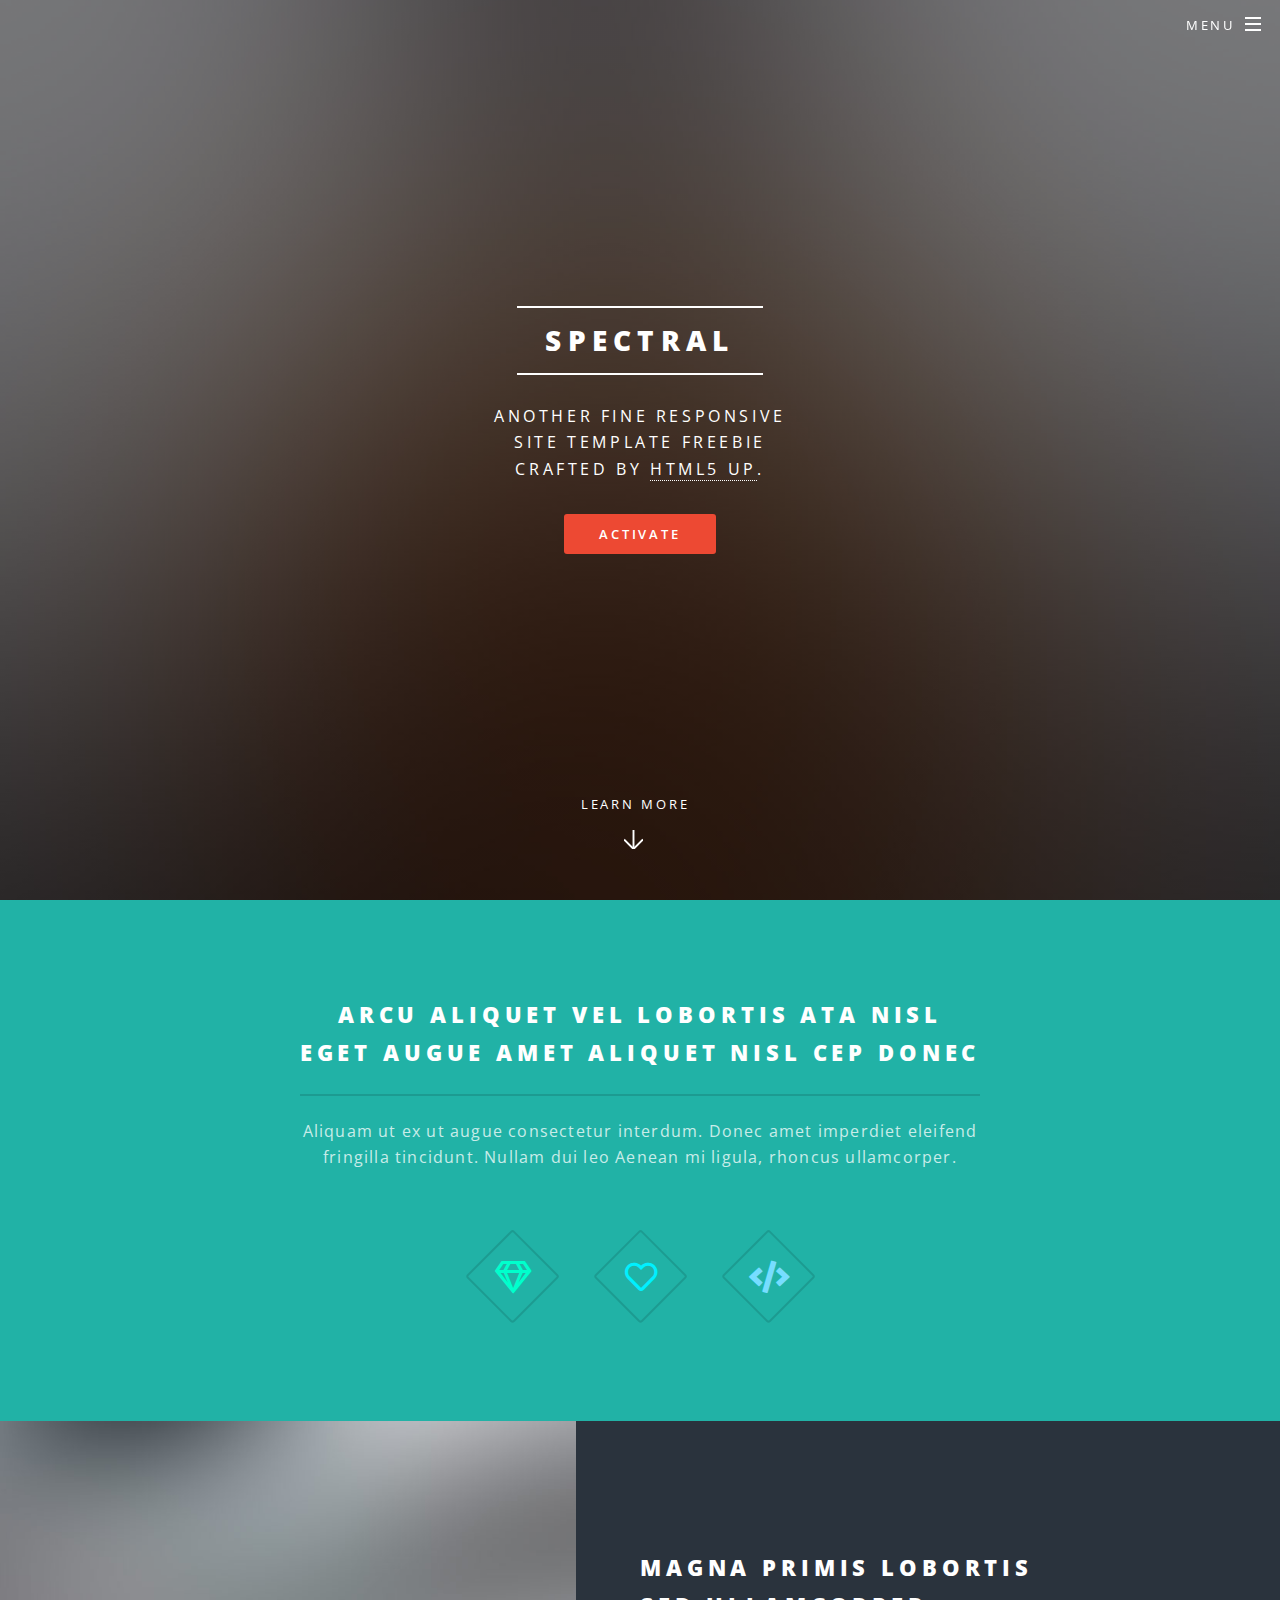
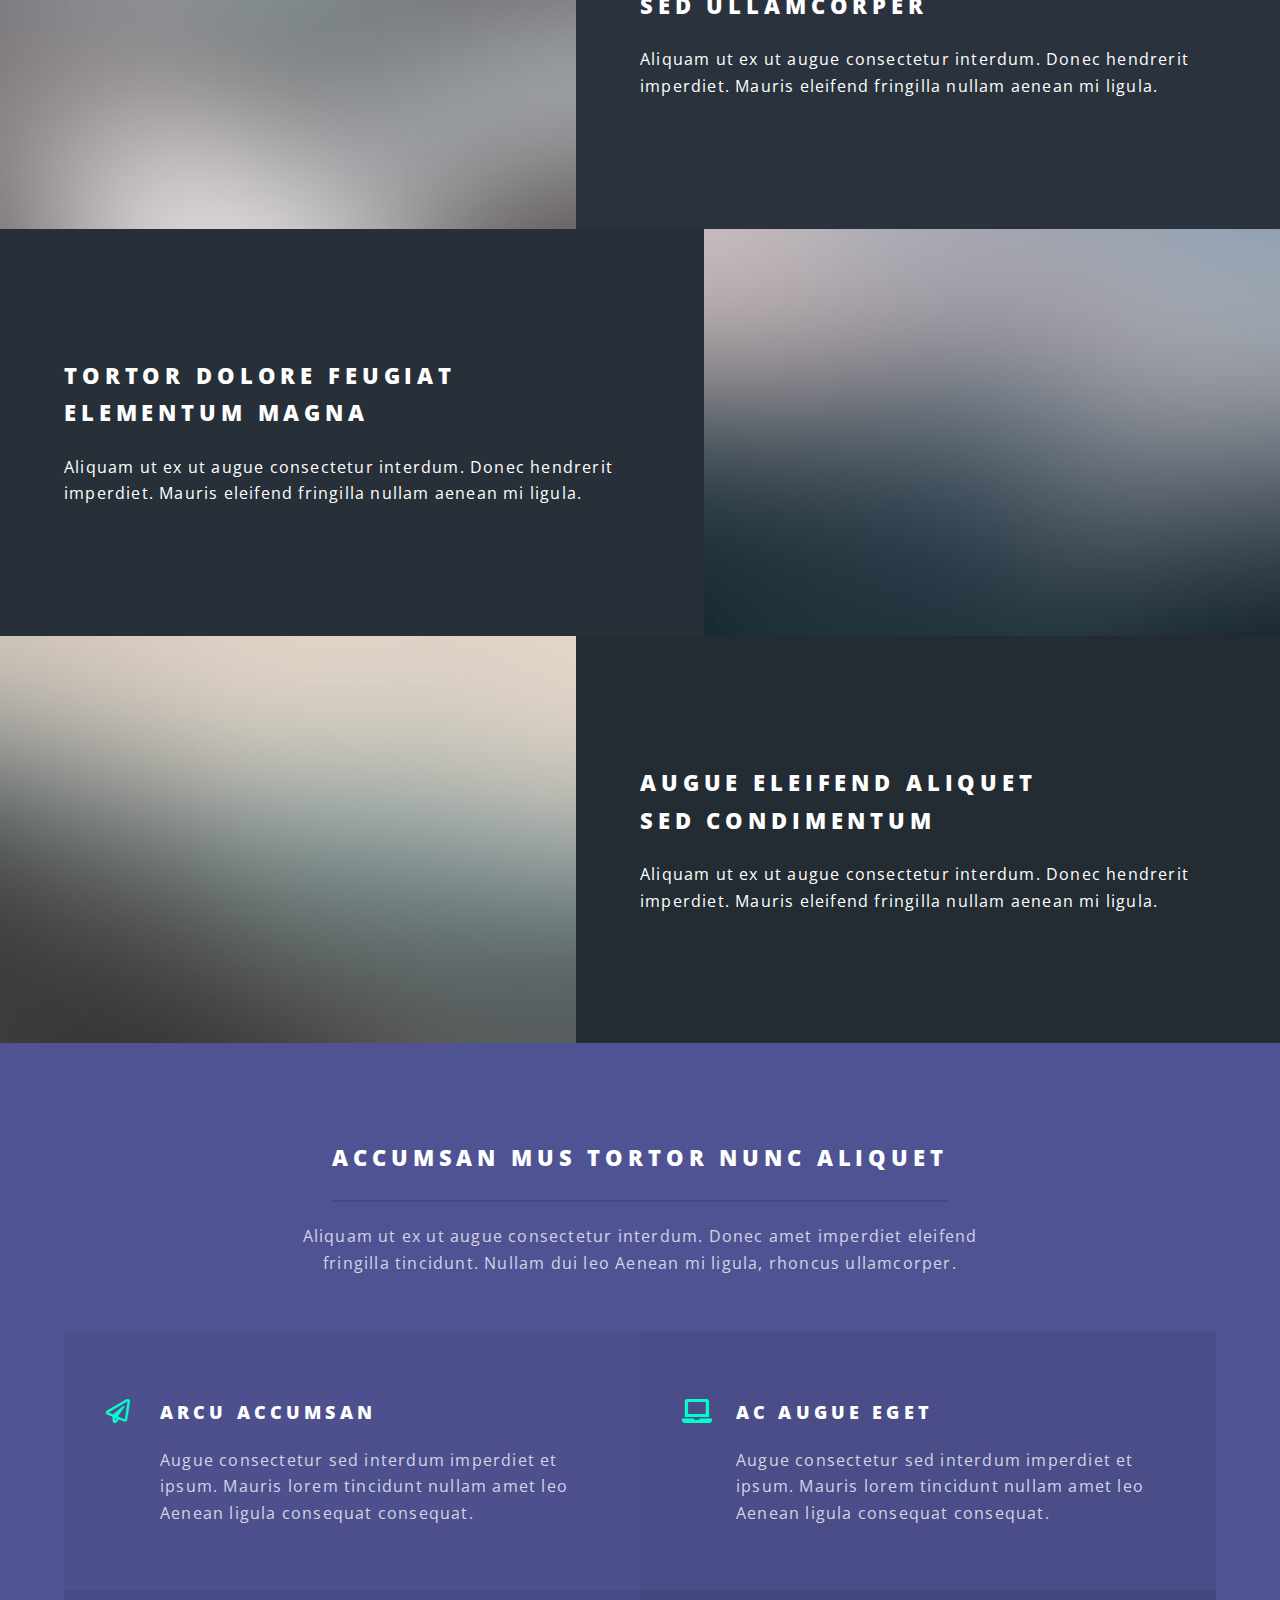
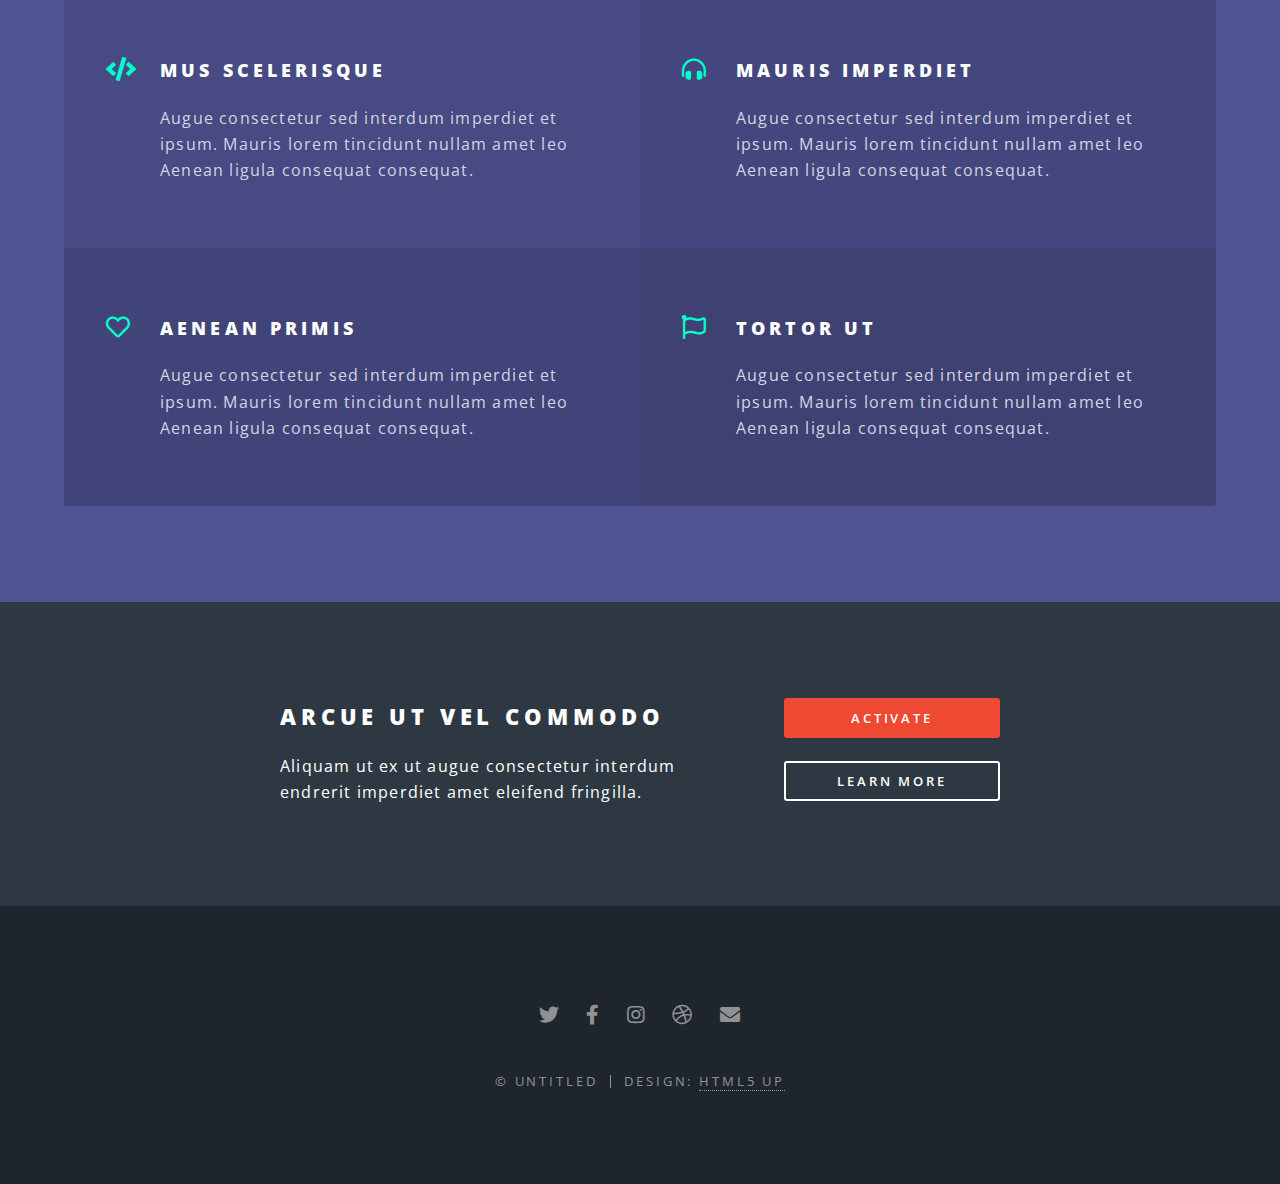
==== index.html @ 49513391 "Add files via upload" ====
<!DOCTYPE HTML>
<!--
	Spectral by HTML5 UP
	html5up.net | @ajlkn
	Free for personal and commercial use under the CCA 3.0 license (html5up.net/license)
-->
<html>
	<head>
		<title>Spectral by HTML5 UP</title>
		<meta charset="utf-8" />
		<meta name="viewport" content="width=device-width, initial-scale=1, user-scalable=no" />
		<link rel="stylesheet" href="assets/css/main.css" />
		<noscript><link rel="stylesheet" href="assets/css/noscript.css" /></noscript>
	</head>
	<body class="landing is-preload">

		<!-- Page Wrapper -->
			<div id="page-wrapper">

				<!-- Header -->
					<header id="header" class="alt">
						<h1><a href="index.html">Spectral</a></h1>
						<nav id="nav">
							<ul>
								<li class="special">
									<a href="#menu" class="menuToggle"><span>Menu</span></a>
									<div id="menu">
										<ul>
											<li><a href="index.html">Home</a></li>
											<li><a href="generic.html">Generic</a></li>
											<li><a href="elements.html">Elements</a></li>
											<li><a href="#">Sign Up</a></li>
											<li><a href="#">Log In</a></li>
										</ul>
									</div>
								</li>
							</ul>
						</nav>
					</header>

				<!-- Banner -->
					<section id="banner">
						<div class="inner">
							<h2>Spectral</h2>
							<p>Another fine responsive<br />
							site template freebie<br />
							crafted by <a href="http://html5up.net">HTML5 UP</a>.</p>
							<ul class="actions special">
								<li><a href="#" class="button primary">Activate</a></li>
							</ul>
						</div>
						<a href="#one" class="more scrolly">Learn More</a>
					</section>

				<!-- One -->
					<section id="one" class="wrapper style1 special">
						<div class="inner">
							<header class="major">
								<h2>Arcu aliquet vel lobortis ata nisl<br />
								eget augue amet aliquet nisl cep donec</h2>
								<p>Aliquam ut ex ut augue consectetur interdum. Donec amet imperdiet eleifend<br />
								fringilla tincidunt. Nullam dui leo Aenean mi ligula, rhoncus ullamcorper.</p>
							</header>
							<ul class="icons major">
								<li><span class="icon fa-gem major style1"><span class="label">Lorem</span></span></li>
								<li><span class="icon fa-heart major style2"><span class="label">Ipsum</span></span></li>
								<li><span class="icon solid fa-code major style3"><span class="label">Dolor</span></span></li>
							</ul>
						</div>
					</section>

				<!-- Two -->
					<section id="two" class="wrapper alt style2">
						<section class="spotlight">
							<div class="image"><img src="images/pic01.jpg" alt="" /></div><div class="content">
								<h2>Magna primis lobortis<br />
								sed ullamcorper</h2>
								<p>Aliquam ut ex ut augue consectetur interdum. Donec hendrerit imperdiet. Mauris eleifend fringilla nullam aenean mi ligula.</p>
							</div>
						</section>
						<section class="spotlight">
							<div class="image"><img src="images/pic02.jpg" alt="" /></div><div class="content">
								<h2>Tortor dolore feugiat<br />
								elementum magna</h2>
								<p>Aliquam ut ex ut augue consectetur interdum. Donec hendrerit imperdiet. Mauris eleifend fringilla nullam aenean mi ligula.</p>
							</div>
						</section>
						<section class="spotlight">
							<div class="image"><img src="images/pic03.jpg" alt="" /></div><div class="content">
								<h2>Augue eleifend aliquet<br />
								sed condimentum</h2>
								<p>Aliquam ut ex ut augue consectetur interdum. Donec hendrerit imperdiet. Mauris eleifend fringilla nullam aenean mi ligula.</p>
							</div>
						</section>
					</section>

				<!-- Three -->
					<section id="three" class="wrapper style3 special">
						<div class="inner">
							<header class="major">
								<h2>Accumsan mus tortor nunc aliquet</h2>
								<p>Aliquam ut ex ut augue consectetur interdum. Donec amet imperdiet eleifend<br />
								fringilla tincidunt. Nullam dui leo Aenean mi ligula, rhoncus ullamcorper.</p>
							</header>
							<ul class="features">
								<li class="icon fa-paper-plane">
									<h3>Arcu accumsan</h3>
									<p>Augue consectetur sed interdum imperdiet et ipsum. Mauris lorem tincidunt nullam amet leo Aenean ligula consequat consequat.</p>
								</li>
								<li class="icon solid fa-laptop">
									<h3>Ac Augue Eget</h3>
									<p>Augue consectetur sed interdum imperdiet et ipsum. Mauris lorem tincidunt nullam amet leo Aenean ligula consequat consequat.</p>
								</li>
								<li class="icon solid fa-code">
									<h3>Mus Scelerisque</h3>
									<p>Augue consectetur sed interdum imperdiet et ipsum. Mauris lorem tincidunt nullam amet leo Aenean ligula consequat consequat.</p>
								</li>
								<li class="icon solid fa-headphones-alt">
									<h3>Mauris Imperdiet</h3>
									<p>Augue consectetur sed interdum imperdiet et ipsum. Mauris lorem tincidunt nullam amet leo Aenean ligula consequat consequat.</p>
								</li>
								<li class="icon fa-heart">
									<h3>Aenean Primis</h3>
									<p>Augue consectetur sed interdum imperdiet et ipsum. Mauris lorem tincidunt nullam amet leo Aenean ligula consequat consequat.</p>
								</li>
								<li class="icon fa-flag">
									<h3>Tortor Ut</h3>
									<p>Augue consectetur sed interdum imperdiet et ipsum. Mauris lorem tincidunt nullam amet leo Aenean ligula consequat consequat.</p>
								</li>
							</ul>
						</div>
					</section>

				<!-- CTA -->
					<section id="cta" class="wrapper style4">
						<div class="inner">
							<header>
								<h2>Arcue ut vel commodo</h2>
								<p>Aliquam ut ex ut augue consectetur interdum endrerit imperdiet amet eleifend fringilla.</p>
							</header>
							<ul class="actions stacked">
								<li><a href="#" class="button fit primary">Activate</a></li>
								<li><a href="#" class="button fit">Learn More</a></li>
							</ul>
						</div>
					</section>

				<!-- Footer -->
					<footer id="footer">
						<ul class="icons">
							<li><a href="#" class="icon brands fa-twitter"><span class="label">Twitter</span></a></li>
							<li><a href="#" class="icon brands fa-facebook-f"><span class="label">Facebook</span></a></li>
							<li><a href="#" class="icon brands fa-instagram"><span class="label">Instagram</span></a></li>
							<li><a href="#" class="icon brands fa-dribbble"><span class="label">Dribbble</span></a></li>
							<li><a href="#" class="icon solid fa-envelope"><span class="label">Email</span></a></li>
						</ul>
						<ul class="copyright">
							<li>&copy; Untitled</li><li>Design: <a href="http://html5up.net">HTML5 UP</a></li>
						</ul>
					</footer>

			</div>

		<!-- Scripts -->
			<script src="assets/js/jquery.min.js"></script>
			<script src="assets/js/jquery.scrollex.min.js"></script>
			<script src="assets/js/jquery.scrolly.min.js"></script>
			<script src="assets/js/browser.min.js"></script>
			<script src="assets/js/breakpoints.min.js"></script>
			<script src="assets/js/util.js"></script>
			<script src="assets/js/main.js"></script>

	</body>
</html>
---- assets/css/main.css ----
@import url(fontawesome-all.min.css);
@import url("https://fonts.googleapis.com/css?family=Open+Sans:400,400italic,600,600italic,800,800italic");

/*
	Spectral by HTML5 UP
	html5up.net | @ajlkn
	Free for personal and commercial use under the CCA 3.0 license (html5up.net/license)
*/

html, body, div, span, applet, object,
iframe, h1, h2, h3, h4, h5, h6, p, blockquote,
pre, a, abbr, acronym, address, big, cite,
code, del, dfn, em, img, ins, kbd, q, s, samp,
small, strike, strong, sub, sup, tt, var, b,
u, i, center, dl, dt, dd, ol, ul, li, fieldset,
form, label, legend, table, caption, tbody,
tfoot, thead, tr, th, td, article, aside,
canvas, details, embed, figure, figcaption,
footer, header, hgroup, menu, nav, output, ruby,
section, summary, time, mark, audio, video {
	margin: 0;
	padding: 0;
	border: 0;
	font-size: 100%;
	font: inherit;
	vertical-align: baseline;}

article, aside, details, figcaption, figure,
footer, header, hgroup, menu, nav, section {
	display: block;}

body {
	line-height: 1;
}

ol, ul {
	list-style: none;
}

blockquote, q {
	quotes: none;
}

	blockquote:before, blockquote:after, q:before, q:after {
		content: '';
		content: none;
	}

table {
	border-collapse: collapse;
	border-spacing: 0;
}

body {
	-webkit-text-size-adjust: none;
}

mark {
	background-color: transparent;
	color: inherit;
}

input::-moz-focus-inner {
	border: 0;
	padding: 0;
}

input, select, textarea {
	-moz-appearance: none;
	-webkit-appearance: none;
	-ms-appearance: none;
	appearance: none;
}

/* Basic */

	@-ms-viewport {
		width: device-width;
	}

	html {
		box-sizing: border-box;
	}

	*, *:before, *:after {
		box-sizing: inherit;
	}

	body {
		background: #2e3842;
	}

		body.is-preload *, body.is-preload *:before, body.is-preload *:after {
			-moz-animation: none !important;
			-webkit-animation: none !important;
			-ms-animation: none !important;
			animation: none !important;
			-moz-transition: none !important;
			-webkit-transition: none !important;
			-ms-transition: none !important;
			transition: none !important;
		}

	body, input, select, textarea {
		color: #fff;
		font-family: "Open Sans", Helvetica, sans-serif;
		font-size: 15pt;
		font-weight: 400;
		letter-spacing: 0.075em;
		line-height: 1.65em;
	}

		@media screen and (max-width: 1680px) {

			body, input, select, textarea {
				font-size: 13pt;
			}

		}

		@media screen and (max-width: 1280px) {

			body, input, select, textarea {
				font-size: 12pt;
			}

		}

		@media screen and (max-width: 736px) {

			body, input, select, textarea {
				font-size: 11pt;
				letter-spacing: 0.0375em;
			}

		}

	a {
		-moz-transition: color 0.2s ease, border-bottom-color 0.2s ease;
		-webkit-transition: color 0.2s ease, border-bottom-color 0.2s ease;
		-ms-transition: color 0.2s ease, border-bottom-color 0.2s ease;
		transition: color 0.2s ease, border-bottom-color 0.2s ease;
		border-bottom: dotted 1px;
		color: inherit;
		text-decoration: none;
	}

		a:hover {
			border-bottom-color: transparent;
		}

	strong, b {
		color: #fff;
		font-weight: 600;
	}

	em, i {
		font-style: italic;
	}

	p {
		margin: 0 0 2em 0;
	}

	h1, h2, h3, h4, h5, h6 {
		color: #fff;
		font-weight: 800;
		letter-spacing: 0.225em;
		line-height: 1em;
		margin: 0 0 1em 0;
		text-transform: uppercase;
	}

		h1 a, h2 a, h3 a, h4 a, h5 a, h6 a {
			color: inherit;
			text-decoration: none;
		}

	h2 {
		font-size: 1.35em;
		line-height: 1.75em;
	}

		@media screen and (max-width: 736px) {

			h2 {
				font-size: 1.1em;
				line-height: 1.65em;
			}

		}

	h3 {
		font-size: 1.15em;
		line-height: 1.75em;
	}

		@media screen and (max-width: 736px) {

			h3 {
				font-size: 1em;
				line-height: 1.65em;
			}

		}

	h4 {
		font-size: 1em;
		line-height: 1.5em;
	}

	h5 {
		font-size: 0.8em;
		line-height: 1.5em;
	}

	h6 {
		font-size: 0.7em;
		line-height: 1.5em;
	}

	sub {
		font-size: 0.8em;
		position: relative;
		top: 0.5em;
	}

	sup {
		font-size: 0.8em;
		position: relative;
		top: -0.5em;
	}

	hr {
		border: 0;
		border-bottom: solid 2px #fff;
		margin: 3em 0;
	}

		hr.major {
			margin: 4.5em 0;
		}

	blockquote {
		border-left: solid 4px #fff;
		font-style: italic;
		margin: 0 0 2em 0;
		padding: 0.5em 0 0.5em 2em;
	}

	code {
		background: rgba(144, 144, 144, 0.25);
		border-radius: 3px;
		font-family: "Courier New", monospace;
		font-size: 0.9em;
		letter-spacing: 0;
		margin: 0 0.25em;
		padding: 0.25em 0.65em;
	}

	pre {
		-webkit-overflow-scrolling: touch;
		font-family: "Courier New", monospace;
		font-size: 0.9em;
		margin: 0 0 2em 0;
	}

		pre code {
			display: block;
			line-height: 1.75em;
			padding: 1em 1.5em;
			overflow-x: auto;
		}

	.align-left {
		text-align: left;
	}

	.align-center {
		text-align: center;
	}

	.align-right {
		text-align: right;
	}

/* Row */

	.row {
		display: flex;
		flex-wrap: wrap;
		box-sizing: border-box;
		align-items: stretch;
	}

		.row > * {
			box-sizing: border-box;
		}

		.row.gtr-uniform > * > :last-child {
			margin-bottom: 0;
		}

		.row.aln-left {
			justify-content: flex-start;
		}

		.row.aln-center {
			justify-content: center;
		}

		.row.aln-right {
			justify-content: flex-end;
		}

		.row.aln-top {
			align-items: flex-start;
		}

		.row.aln-middle {
			align-items: center;
		}

		.row.aln-bottom {
			align-items: flex-end;
		}

		.row > .imp {
			order: -1;
		}

		.row > .col-1 {
			width: 8.33333%;
		}

		.row > .off-1 {
			margin-left: 8.33333%;
		}

		.row > .col-2 {
			width: 16.66667%;
		}

		.row > .off-2 {
			margin-left: 16.66667%;
		}

		.row > .col-3 {
			width: 25%;
		}

		.row > .off-3 {
			margin-left: 25%;
		}

		.row > .col-4 {
			width: 33.33333%;
		}

		.row > .off-4 {
			margin-left: 33.33333%;
		}

		.row > .col-5 {
			width: 41.66667%;
		}

		.row > .off-5 {
			margin-left: 41.66667%;
		}

		.row > .col-6 {
			width: 50%;
		}

		.row > .off-6 {
			margin-left: 50%;
		}

		.row > .col-7 {
			width: 58.33333%;
		}

		.row > .off-7 {
			margin-left: 58.33333%;
		}

		.row > .col-8 {
			width: 66.66667%;
		}

		.row > .off-8 {
			margin-left: 66.66667%;
		}

		.row > .col-9 {
			width: 75%;
		}

		.row > .off-9 {
			margin-left: 75%;
		}

		.row > .col-10 {
			width: 83.33333%;
		}

		.row > .off-10 {
			margin-left: 83.33333%;
		}

		.row > .col-11 {
			width: 91.66667%;
		}

		.row > .off-11 {
			margin-left: 91.66667%;
		}

		.row > .col-12 {
			width: 100%;
		}

		.row > .off-12 {
			margin-left: 100%;
		}

		.row.gtr-0 {
			margin-top: 0;
			margin-left: 0em;
		}

			.row.gtr-0 > * {
				padding: 0 0 0 0em;
			}

			.row.gtr-0.gtr-uniform {
				margin-top: 0em;
			}

				.row.gtr-0.gtr-uniform > * {
					padding-top: 0em;
				}

		.row.gtr-25 {
			margin-top: 0;
			margin-left: -0.375em;
		}

			.row.gtr-25 > * {
				padding: 0 0 0 0.375em;
			}

			.row.gtr-25.gtr-uniform {
				margin-top: -0.375em;
			}

				.row.gtr-25.gtr-uniform > * {
					padding-top: 0.375em;
				}

		.row.gtr-50 {
			margin-top: 0;
			margin-left: -0.75em;
		}

			.row.gtr-50 > * {
				padding: 0 0 0 0.75em;
			}

			.row.gtr-50.gtr-uniform {
				margin-top: -0.75em;
			}

				.row.gtr-50.gtr-uniform > * {
					padding-top: 0.75em;
				}

		.row {
			margin-top: 0;
			margin-left: -1.5em;
		}

			.row > * {
				padding: 0 0 0 1.5em;
			}

			.row.gtr-uniform {
				margin-top: -1.5em;
			}

				.row.gtr-uniform > * {
					padding-top: 1.5em;
				}

		.row.gtr-150 {
			margin-top: 0;
			margin-left: -2.25em;
		}

			.row.gtr-150 > * {
				padding: 0 0 0 2.25em;
			}

			.row.gtr-150.gtr-uniform {
				margin-top: -2.25em;
			}

				.row.gtr-150.gtr-uniform > * {
					padding-top: 2.25em;
				}

		.row.gtr-200 {
			margin-top: 0;
			margin-left: -3em;
		}

			.row.gtr-200 > * {
				padding: 0 0 0 3em;
			}

			.row.gtr-200.gtr-uniform {
				margin-top: -3em;
			}

				.row.gtr-200.gtr-uniform > * {
					padding-top: 3em;
				}

		@media screen and (max-width: 1680px) {

			.row {
				display: flex;
				flex-wrap: wrap;
				box-sizing: border-box;
				align-items: stretch;
			}

				.row > * {
					box-sizing: border-box;
				}

				.row.gtr-uniform > * > :last-child {
					margin-bottom: 0;
				}

				.row.aln-left {
					justify-content: flex-start;
				}

				.row.aln-center {
					justify-content: center;
				}

				.row.aln-right {
					justify-content: flex-end;
				}

				.row.aln-top {
					align-items: flex-start;
				}

				.row.aln-middle {
					align-items: center;
				}

				.row.aln-bottom {
					align-items: flex-end;
				}

				.row > .imp-xlarge {
					order: -1;
				}

				.row > .col-1-xlarge {
					width: 8.33333%;
				}

				.row > .off-1-xlarge {
					margin-left: 8.33333%;
				}

				.row > .col-2-xlarge {
					width: 16.66667%;
				}

				.row > .off-2-xlarge {
					margin-left: 16.66667%;
				}

				.row > .col-3-xlarge {
					width: 25%;
				}

				.row > .off-3-xlarge {
					margin-left: 25%;
				}

				.row > .col-4-xlarge {
					width: 33.33333%;
				}

				.row > .off-4-xlarge {
					margin-left: 33.33333%;
				}

				.row > .col-5-xlarge {
					width: 41.66667%;
				}

				.row > .off-5-xlarge {
					margin-left: 41.66667%;
				}

				.row > .col-6-xlarge {
					width: 50%;
				}

				.row > .off-6-xlarge {
					margin-left: 50%;
				}

				.row > .col-7-xlarge {
					width: 58.33333%;
				}

				.row > .off-7-xlarge {
					margin-left: 58.33333%;
				}

				.row > .col-8-xlarge {
					width: 66.66667%;
				}

				.row > .off-8-xlarge {
					margin-left: 66.66667%;
				}

				.row > .col-9-xlarge {
					width: 75%;
				}

				.row > .off-9-xlarge {
					margin-left: 75%;
				}

				.row > .col-10-xlarge {
					width: 83.33333%;
				}

				.row > .off-10-xlarge {
					margin-left: 83.33333%;
				}

				.row > .col-11-xlarge {
					width: 91.66667%;
				}

				.row > .off-11-xlarge {
					margin-left: 91.66667%;
				}

				.row > .col-12-xlarge {
					width: 100%;
				}

				.row > .off-12-xlarge {
					margin-left: 100%;
				}

				.row.gtr-0 {
					margin-top: 0;
					margin-left: 0em;
				}

					.row.gtr-0 > * {
						padding: 0 0 0 0em;
					}

					.row.gtr-0.gtr-uniform {
						margin-top: 0em;
					}

						.row.gtr-0.gtr-uniform > * {
							padding-top: 0em;
						}

				.row.gtr-25 {
					margin-top: 0;
					margin-left: -0.375em;
				}

					.row.gtr-25 > * {
						padding: 0 0 0 0.375em;
					}

					.row.gtr-25.gtr-uniform {
						margin-top: -0.375em;
					}

						.row.gtr-25.gtr-uniform > * {
							padding-top: 0.375em;
						}

				.row.gtr-50 {
					margin-top: 0;
					margin-left: -0.75em;
				}

					.row.gtr-50 > * {
						padding: 0 0 0 0.75em;
					}

					.row.gtr-50.gtr-uniform {
						margin-top: -0.75em;
					}

						.row.gtr-50.gtr-uniform > * {
							padding-top: 0.75em;
						}

				.row {
					margin-top: 0;
					margin-left: -1.5em;
				}

					.row > * {
						padding: 0 0 0 1.5em;
					}

					.row.gtr-uniform {
						margin-top: -1.5em;
					}

						.row.gtr-uniform > * {
							padding-top: 1.5em;
						}

				.row.gtr-150 {
					margin-top: 0;
					margin-left: -2.25em;
				}

					.row.gtr-150 > * {
						padding: 0 0 0 2.25em;
					}

					.row.gtr-150.gtr-uniform {
						margin-top: -2.25em;
					}

						.row.gtr-150.gtr-uniform > * {
							padding-top: 2.25em;
						}

				.row.gtr-200 {
					margin-top: 0;
					margin-left: -3em;
				}

					.row.gtr-200 > * {
						padding: 0 0 0 3em;
					}

					.row.gtr-200.gtr-uniform {
						margin-top: -3em;
					}

						.row.gtr-200.gtr-uniform > * {
							padding-top: 3em;
						}

		}

		@media screen and (max-width: 1280px) {

			.row {
				display: flex;
				flex-wrap: wrap;
				box-sizing: border-box;
				align-items: stretch;
			}

				.row > * {
					box-sizing: border-box;
				}

				.row.gtr-uniform > * > :last-child {
					margin-bottom: 0;
				}

				.row.aln-left {
					justify-content: flex-start;
				}

				.row.aln-center {
					justify-content: center;
				}

				.row.aln-right {
					justify-content: flex-end;
				}

				.row.aln-top {
					align-items: flex-start;
				}

				.row.aln-middle {
					align-items: center;
				}

				.row.aln-bottom {
					align-items: flex-end;
				}

				.row > .imp-large {
					order: -1;
				}

				.row > .col-1-large {
					width: 8.33333%;
				}

				.row > .off-1-large {
					margin-left: 8.33333%;
				}

				.row > .col-2-large {
					width: 16.66667%;
				}

				.row > .off-2-large {
					margin-left: 16.66667%;
				}

				.row > .col-3-large {
					width: 25%;
				}

				.row > .off-3-large {
					margin-left: 25%;
				}

				.row > .col-4-large {
					width: 33.33333%;
				}

				.row > .off-4-large {
					margin-left: 33.33333%;
				}

				.row > .col-5-large {
					width: 41.66667%;
				}

				.row > .off-5-large {
					margin-left: 41.66667%;
				}

				.row > .col-6-large {
					width: 50%;
				}

				.row > .off-6-large {
					margin-left: 50%;
				}

				.row > .col-7-large {
					width: 58.33333%;
				}

				.row > .off-7-large {
					margin-left: 58.33333%;
				}

				.row > .col-8-large {
					width: 66.66667%;
				}

				.row > .off-8-large {
					margin-left: 66.66667%;
				}

				.row > .col-9-large {
					width: 75%;
				}

				.row > .off-9-large {
					margin-left: 75%;
				}

				.row > .col-10-large {
					width: 83.33333%;
				}

				.row > .off-10-large {
					margin-left: 83.33333%;
				}

				.row > .col-11-large {
					width: 91.66667%;
				}

				.row > .off-11-large {
					margin-left: 91.66667%;
				}

				.row > .col-12-large {
					width: 100%;
				}

				.row > .off-12-large {
					margin-left: 100%;
				}

				.row.gtr-0 {
					margin-top: 0;
					margin-left: 0em;
				}

					.row.gtr-0 > * {
						padding: 0 0 0 0em;
					}

					.row.gtr-0.gtr-uniform {
						margin-top: 0em;
					}

						.row.gtr-0.gtr-uniform > * {
							padding-top: 0em;
						}

				.row.gtr-25 {
					margin-top: 0;
					margin-left: -0.375em;
				}

					.row.gtr-25 > * {
						padding: 0 0 0 0.375em;
					}

					.row.gtr-25.gtr-uniform {
						margin-top: -0.375em;
					}

						.row.gtr-25.gtr-uniform > * {
							padding-top: 0.375em;
						}

				.row.gtr-50 {
					margin-top: 0;
					margin-left: -0.75em;
				}

					.row.gtr-50 > * {
						padding: 0 0 0 0.75em;
					}

					.row.gtr-50.gtr-uniform {
						margin-top: -0.75em;
					}

						.row.gtr-50.gtr-uniform > * {
							padding-top: 0.75em;
						}

				.row {
					margin-top: 0;
					margin-left: -1.5em;
				}

					.row > * {
						padding: 0 0 0 1.5em;
					}

					.row.gtr-uniform {
						margin-top: -1.5em;
					}

						.row.gtr-uniform > * {
							padding-top: 1.5em;
						}

				.row.gtr-150 {
					margin-top: 0;
					margin-left: -2.25em;
				}

					.row.gtr-150 > * {
						padding: 0 0 0 2.25em;
					}

					.row.gtr-150.gtr-uniform {
						margin-top: -2.25em;
					}

						.row.gtr-150.gtr-uniform > * {
							padding-top: 2.25em;
						}

				.row.gtr-200 {
					margin-top: 0;
					margin-left: -3em;
				}

					.row.gtr-200 > * {
						padding: 0 0 0 3em;
					}

					.row.gtr-200.gtr-uniform {
						margin-top: -3em;
					}

						.row.gtr-200.gtr-uniform > * {
							padding-top: 3em;
						}

		}

		@media screen and (max-width: 980px) {

			.row {
				display: flex;
				flex-wrap: wrap;
				box-sizing: border-box;
				align-items: stretch;
			}

				.row > * {
					box-sizing: border-box;
				}

				.row.gtr-uniform > * > :last-child {
					margin-bottom: 0;
				}

				.row.aln-left {
					justify-content: flex-start;
				}

				.row.aln-center {
					justify-content: center;
				}

				.row.aln-right {
					justify-content: flex-end;
				}

				.row.aln-top {
					align-items: flex-start;
				}

				.row.aln-middle {
					align-items: center;
				}

				.row.aln-bottom {
					align-items: flex-end;
				}

				.row > .imp-medium {
					order: -1;
				}

				.row > .col-1-medium {
					width: 8.33333%;
				}

				.row > .off-1-medium {
					margin-left: 8.33333%;
				}

				.row > .col-2-medium {
					width: 16.66667%;
				}

				.row > .off-2-medium {
					margin-left: 16.66667%;
				}

				.row > .col-3-medium {
					width: 25%;
				}

				.row > .off-3-medium {
					margin-left: 25%;
				}

				.row > .col-4-medium {
					width: 33.33333%;
				}

				.row > .off-4-medium {
					margin-left: 33.33333%;
				}

				.row > .col-5-medium {
					width: 41.66667%;
				}

				.row > .off-5-medium {
					margin-left: 41.66667%;
				}

				.row > .col-6-medium {
					width: 50%;
				}

				.row > .off-6-medium {
					margin-left: 50%;
				}

				.row > .col-7-medium {
					width: 58.33333%;
				}

				.row > .off-7-medium {
					margin-left: 58.33333%;
				}

				.row > .col-8-medium {
					width: 66.66667%;
				}

				.row > .off-8-medium {
					margin-left: 66.66667%;
				}

				.row > .col-9-medium {
					width: 75%;
				}

				.row > .off-9-medium {
					margin-left: 75%;
				}

				.row > .col-10-medium {
					width: 83.33333%;
				}

				.row > .off-10-medium {
					margin-left: 83.33333%;
				}

				.row > .col-11-medium {
					width: 91.66667%;
				}

				.row > .off-11-medium {
					margin-left: 91.66667%;
				}

				.row > .col-12-medium {
					width: 100%;
				}

				.row > .off-12-medium {
					margin-left: 100%;
				}

				.row.gtr-0 {
					margin-top: 0;
					margin-left: 0em;
				}

					.row.gtr-0 > * {
						padding: 0 0 0 0em;
					}

					.row.gtr-0.gtr-uniform {
						margin-top: 0em;
					}

						.row.gtr-0.gtr-uniform > * {
							padding-top: 0em;
						}

				.row.gtr-25 {
					margin-top: 0;
					margin-left: -0.375em;
				}

					.row.gtr-25 > * {
						padding: 0 0 0 0.375em;
					}

					.row.gtr-25.gtr-uniform {
						margin-top: -0.375em;
					}

						.row.gtr-25.gtr-uniform > * {
							padding-top: 0.375em;
						}

				.row.gtr-50 {
					margin-top: 0;
					margin-left: -0.75em;
				}

					.row.gtr-50 > * {
						padding: 0 0 0 0.75em;
					}

					.row.gtr-50.gtr-uniform {
						margin-top: -0.75em;
					}

						.row.gtr-50.gtr-uniform > * {
							padding-top: 0.75em;
						}

				.row {
					margin-top: 0;
					margin-left: -1.5em;
				}

					.row > * {
						padding: 0 0 0 1.5em;
					}

					.row.gtr-uniform {
						margin-top: -1.5em;
					}

						.row.gtr-uniform > * {
							padding-top: 1.5em;
						}

				.row.gtr-150 {
					margin-top: 0;
					margin-left: -2.25em;
				}

					.row.gtr-150 > * {
						padding: 0 0 0 2.25em;
					}

					.row.gtr-150.gtr-uniform {
						margin-top: -2.25em;
					}

						.row.gtr-150.gtr-uniform > * {
							padding-top: 2.25em;
						}

				.row.gtr-200 {
					margin-top: 0;
					margin-left: -3em;
				}

					.row.gtr-200 > * {
						padding: 0 0 0 3em;
					}

					.row.gtr-200.gtr-uniform {
						margin-top: -3em;
					}

						.row.gtr-200.gtr-uniform > * {
							padding-top: 3em;
						}

		}

		@media screen and (max-width: 736px) {

			.row {
				display: flex;
				flex-wrap: wrap;
				box-sizing: border-box;
				align-items: stretch;
			}

				.row > * {
					box-sizing: border-box;
				}

				.row.gtr-uniform > * > :last-child {
					margin-bottom: 0;
				}

				.row.aln-left {
					justify-content: flex-start;
				}

				.row.aln-center {
					justify-content: center;
				}

				.row.aln-right {
					justify-content: flex-end;
				}

				.row.aln-top {
					align-items: flex-start;
				}

				.row.aln-middle {
					align-items: center;
				}

				.row.aln-bottom {
					align-items: flex-end;
				}

				.row > .imp-small {
					order: -1;
				}

				.row > .col-1-small {
					width: 8.33333%;
				}

				.row > .off-1-small {
					margin-left: 8.33333%;
				}

				.row > .col-2-small {
					width: 16.66667%;
				}

				.row > .off-2-small {
					margin-left: 16.66667%;
				}

				.row > .col-3-small {
					width: 25%;
				}

				.row > .off-3-small {
					margin-left: 25%;
				}

				.row > .col-4-small {
					width: 33.33333%;
				}

				.row > .off-4-small {
					margin-left: 33.33333%;
				}

				.row > .col-5-small {
					width: 41.66667%;
				}

				.row > .off-5-small {
					margin-left: 41.66667%;
				}

				.row > .col-6-small {
					width: 50%;
				}

				.row > .off-6-small {
					margin-left: 50%;
				}

				.row > .col-7-small {
					width: 58.33333%;
				}

				.row > .off-7-small {
					margin-left: 58.33333%;
				}

				.row > .col-8-small {
					width: 66.66667%;
				}

				.row > .off-8-small {
					margin-left: 66.66667%;
				}

				.row > .col-9-small {
					width: 75%;
				}

				.row > .off-9-small {
					margin-left: 75%;
				}

				.row > .col-10-small {
					width: 83.33333%;
				}

				.row > .off-10-small {
					margin-left: 83.33333%;
				}

				.row > .col-11-small {
					width: 91.66667%;
				}

				.row > .off-11-small {
					margin-left: 91.66667%;
				}

				.row > .col-12-small {
					width: 100%;
				}

				.row > .off-12-small {
					margin-left: 100%;
				}

				.row.gtr-0 {
					margin-top: 0;
					margin-left: 0em;
				}

					.row.gtr-0 > * {
						padding: 0 0 0 0em;
					}

					.row.gtr-0.gtr-uniform {
						margin-top: 0em;
					}

						.row.gtr-0.gtr-uniform > * {
							padding-top: 0em;
						}

				.row.gtr-25 {
					margin-top: 0;
					margin-left: -0.375em;
				}

					.row.gtr-25 > * {
						padding: 0 0 0 0.375em;
					}

					.row.gtr-25.gtr-uniform {
						margin-top: -0.375em;
					}

						.row.gtr-25.gtr-uniform > * {
							padding-top: 0.375em;
						}

				.row.gtr-50 {
					margin-top: 0;
					margin-left: -0.75em;
				}

					.row.gtr-50 > * {
						padding: 0 0 0 0.75em;
					}

					.row.gtr-50.gtr-uniform {
						margin-top: -0.75em;
					}

						.row.gtr-50.gtr-uniform > * {
							padding-top: 0.75em;
						}

				.row {
					margin-top: 0;
					margin-left: -1.5em;
				}

					.row > * {
						padding: 0 0 0 1.5em;
					}

					.row.gtr-uniform {
						margin-top: -1.5em;
					}

						.row.gtr-uniform > * {
							padding-top: 1.5em;
						}

				.row.gtr-150 {
					margin-top: 0;
					margin-left: -2.25em;
				}

					.row.gtr-150 > * {
						padding: 0 0 0 2.25em;
					}

					.row.gtr-150.gtr-uniform {
						margin-top: -2.25em;
					}

						.row.gtr-150.gtr-uniform > * {
							padding-top: 2.25em;
						}

				.row.gtr-200 {
					margin-top: 0;
					margin-left: -3em;
				}

					.row.gtr-200 > * {
						padding: 0 0 0 3em;
					}

					.row.gtr-200.gtr-uniform {
						margin-top: -3em;
					}

						.row.gtr-200.gtr-uniform > * {
							padding-top: 3em;
						}

		}

		@media screen and (max-width: 480px) {

			.row {
				display: flex;
				flex-wrap: wrap;
				box-sizing: border-box;
				align-items: stretch;
			}

				.row > * {
					box-sizing: border-box;
				}

				.row.gtr-uniform > * > :last-child {
					margin-bottom: 0;
				}

				.row.aln-left {
					justify-content: flex-start;
				}

				.row.aln-center {
					justify-content: center;
				}

				.row.aln-right {
					justify-content: flex-end;
				}

				.row.aln-top {
					align-items: flex-start;
				}

				.row.aln-middle {
					align-items: center;
				}

				.row.aln-bottom {
					align-items: flex-end;
				}

				.row > .imp-xsmall {
					order: -1;
				}

				.row > .col-1-xsmall {
					width: 8.33333%;
				}

				.row > .off-1-xsmall {
					margin-left: 8.33333%;
				}

				.row > .col-2-xsmall {
					width: 16.66667%;
				}

				.row > .off-2-xsmall {
					margin-left: 16.66667%;
				}

				.row > .col-3-xsmall {
					width: 25%;
				}

				.row > .off-3-xsmall {
					margin-left: 25%;
				}

				.row > .col-4-xsmall {
					width: 33.33333%;
				}

				.row > .off-4-xsmall {
					margin-left: 33.33333%;
				}

				.row > .col-5-xsmall {
					width: 41.66667%;
				}

				.row > .off-5-xsmall {
					margin-left: 41.66667%;
				}

				.row > .col-6-xsmall {
					width: 50%;
				}

				.row > .off-6-xsmall {
					margin-left: 50%;
				}

				.row > .col-7-xsmall {
					width: 58.33333%;
				}

				.row > .off-7-xsmall {
					margin-left: 58.33333%;
				}

				.row > .col-8-xsmall {
					width: 66.66667%;
				}

				.row > .off-8-xsmall {
					margin-left: 66.66667%;
				}

				.row > .col-9-xsmall {
					width: 75%;
				}

				.row > .off-9-xsmall {
					margin-left: 75%;
				}

				.row > .col-10-xsmall {
					width: 83.33333%;
				}

				.row > .off-10-xsmall {
					margin-left: 83.33333%;
				}

				.row > .col-11-xsmall {
					width: 91.66667%;
				}

				.row > .off-11-xsmall {
					margin-left: 91.66667%;
				}

				.row > .col-12-xsmall {
					width: 100%;
				}

				.row > .off-12-xsmall {
					margin-left: 100%;
				}

				.row.gtr-0 {
					margin-top: 0;
					margin-left: 0em;
				}

					.row.gtr-0 > * {
						padding: 0 0 0 0em;
					}

					.row.gtr-0.gtr-uniform {
						margin-top: 0em;
					}

						.row.gtr-0.gtr-uniform > * {
							padding-top: 0em;
						}

				.row.gtr-25 {
					margin-top: 0;
					margin-left: -0.375em;
				}

					.row.gtr-25 > * {
						padding: 0 0 0 0.375em;
					}

					.row.gtr-25.gtr-uniform {
						margin-top: -0.375em;
					}

						.row.gtr-25.gtr-uniform > * {
							padding-top: 0.375em;
						}

				.row.gtr-50 {
					margin-top: 0;
					margin-left: -0.75em;
				}

					.row.gtr-50 > * {
						padding: 0 0 0 0.75em;
					}

					.row.gtr-50.gtr-uniform {
						margin-top: -0.75em;
					}

						.row.gtr-50.gtr-uniform > * {
							padding-top: 0.75em;
						}

				.row {
					margin-top: 0;
					margin-left: -1.5em;
				}

					.row > * {
						padding: 0 0 0 1.5em;
					}

					.row.gtr-uniform {
						margin-top: -1.5em;
					}

						.row.gtr-uniform > * {
							padding-top: 1.5em;
						}

				.row.gtr-150 {
					margin-top: 0;
					margin-left: -2.25em;
				}

					.row.gtr-150 > * {
						padding: 0 0 0 2.25em;
					}

					.row.gtr-150.gtr-uniform {
						margin-top: -2.25em;
					}

						.row.gtr-150.gtr-uniform > * {
							padding-top: 2.25em;
						}

				.row.gtr-200 {
					margin-top: 0;
					margin-left: -3em;
				}

					.row.gtr-200 > * {
						padding: 0 0 0 3em;
					}

					.row.gtr-200.gtr-uniform {
						margin-top: -3em;
					}

						.row.gtr-200.gtr-uniform > * {
							padding-top: 3em;
						}

		}

/* Section/Article */

	section.special, article.special {
		text-align: center;
	}

	header p {
		color: rgba(255, 255, 255, 0.5);
		position: relative;
		top: -0.25em;
	}

	header h3 + p {
		font-size: 1.1em;
	}

	header h4 + p,
	header h5 + p,
	header h6 + p {
		font-size: 0.9em;
	}

	header.major {
		margin: 0 0 3.5em 0;
	}

		header.major h2, header.major h3, header.major h4, header.major h5, header.major h6 {
			border-bottom: solid 2px #fff;
			display: inline-block;
			padding-bottom: 1em;
			position: relative;
		}

			header.major h2:after, header.major h3:after, header.major h4:after, header.major h5:after, header.major h6:after {
				content: '';
				display: block;
				height: 1px;
			}

		header.major p {
			color: #fff;
			top: 0;
		}

		@media screen and (max-width: 736px) {

			header.major {
				margin: 0 0 2em 0;
			}

		}

	@media screen and (max-width: 980px) {

		header br {
			display: none;
		}

	}

/* Form */

	form {
		margin: 0 0 2em 0;
	}

	label {
		color: #fff;
		display: block;
		font-size: 0.9em;
		font-weight: 600;
		margin: 0 0 1em 0;
	}

	input[type="text"],
	input[type="password"],
	input[type="email"],
	select,
	textarea {
		-moz-appearance: none;
		-webkit-appearance: none;
		-ms-appearance: none;
		appearance: none;
		background-color: rgba(144, 144, 144, 0.25);
		border-radius: 3px;
		border: none;
		color: inherit;
		display: block;
		outline: 0;
		padding: 0 1em;
		text-decoration: none;
		width: 100%;
	}

		input[type="text"]:invalid,
		input[type="password"]:invalid,
		input[type="email"]:invalid,
		select:invalid,
		textarea:invalid {
			box-shadow: none;
		}

		input[type="text"]:focus,
		input[type="password"]:focus,
		input[type="email"]:focus,
		select:focus,
		textarea:focus {
			box-shadow: 0 0 0 2px #21b2a6;
		}

	select {
		background-size: 1.25em;
		background-repeat: no-repeat;
		background-position: calc(100% - 1em) center;
		height: 2.75em;
		padding-right: 2.75em;
		text-overflow: ellipsis;
	}

		select:focus::-ms-value {
			background-color: transparent;
		}

		select::-ms-expand {
			display: none;
		}

	input[type="text"],
	input[type="password"],
	input[type="email"],
	select {
		height: 2.75em;
	}

	textarea {
		padding: 0.75em 1em;
	}

	input[type="checkbox"],
	input[type="radio"] {
		-moz-appearance: none;
		-webkit-appearance: none;
		-ms-appearance: none;
		appearance: none;
		display: block;
		float: left;
		margin-right: -2em;
		opacity: 0;
		width: 1em;
		z-index: -1;
	}

		input[type="checkbox"] + label,
		input[type="radio"] + label {
			text-decoration: none;
			color: #fff;
			cursor: pointer;
			display: inline-block;
			font-size: 1em;
			font-weight: 400;
			padding-left: 2.4em;
			padding-right: 0.75em;
			position: relative;
		}

			input[type="checkbox"] + label:before,
			input[type="radio"] + label:before {
				-moz-osx-font-smoothing: grayscale;
				-webkit-font-smoothing: antialiased;
				display: inline-block;
				font-style: normal;
				font-variant: normal;
				text-rendering: auto;
				line-height: 1;
				text-transform: none !important;
				font-family: 'Font Awesome 5 Free';
				font-weight: 900;
			}

			input[type="checkbox"] + label:before,
			input[type="radio"] + label:before {
				background: rgba(144, 144, 144, 0.25);
				border-radius: 3px;
				content: '';
				display: inline-block;
				font-size: 0.8em;
				height: 2.0625em;
				left: 0;
				line-height: 2.0625em;
				position: absolute;
				text-align: center;
				top: 0;
				width: 2.0625em;
			}

		input[type="checkbox"]:checked + label:before,
		input[type="radio"]:checked + label:before {
			background: #2e3842;
			color: #fff;
			content: '\f00c';
		}

		input[type="checkbox"]:focus + label:before,
		input[type="radio"]:focus + label:before {
			box-shadow: 0 0 0 2px #21b2a6;
		}

	input[type="checkbox"] + label:before {
		border-radius: 3px;
	}

	input[type="radio"] + label:before {
		border-radius: 100%;
	}

	::-webkit-input-placeholder {
		color: rgba(255, 255, 255, 0.5) !important;
		opacity: 1.0;
	}

	:-moz-placeholder {
		color: rgba(255, 255, 255, 0.5) !important;
		opacity: 1.0;
	}

	::-moz-placeholder {
		color: rgba(255, 255, 255, 0.5) !important;
		opacity: 1.0;
	}

	:-ms-input-placeholder {
		color: rgba(255, 255, 255, 0.5) !important;
		opacity: 1.0;
	}

/* Box */

	.box {
		border-radius: 3px;
		border: solid 2px #fff;
		margin-bottom: 2em;
		padding: 1.5em;
	}

		.box > :last-child,
		.box > :last-child > :last-child,
		.box > :last-child > :last-child > :last-child {
			margin-bottom: 0;
		}

		.box.alt {
			border: 0;
			border-radius: 0;
			padding: 0;
		}

/* Icon */

	.icon {
		text-decoration: none;
		border-bottom: none;
		position: relative;
	}

		.icon:before {
			-moz-osx-font-smoothing: grayscale;
			-webkit-font-smoothing: antialiased;
			display: inline-block;
			font-style: normal;
			font-variant: normal;
			text-rendering: auto;
			line-height: 1;
			text-transform: none !important;
			font-family: 'Font Awesome 5 Free';
			font-weight: 400;
		}

		.icon > .label {
			display: none;
		}

		.icon:before {
			line-height: inherit;
		}

		.icon.solid:before {
			font-weight: 900;
		}

		.icon.brands:before {
			font-family: 'Font Awesome 5 Brands';
		}

		.icon.major {
			-moz-transform: rotate(-45deg);
			-webkit-transform: rotate(-45deg);
			-ms-transform: rotate(-45deg);
			transform: rotate(-45deg);
			border-radius: 3px;
			border: solid 2px #fff;
			display: inline-block;
			font-size: 1.35em;
			height: calc(3em + 2px);
			line-height: 3em;
			text-align: center;
			width: calc(3em + 2px);
		}

			.icon.major:before {
				-moz-transform: rotate(45deg);
				-webkit-transform: rotate(45deg);
				-ms-transform: rotate(45deg);
				transform: rotate(45deg);
				display: inline-block;
				font-size: 1.5em;
			}

			@media screen and (max-width: 736px) {

				.icon.major {
					font-size: 1em;
				}

			}

		.icon.style1 {
			color: #00ffcc;
		}

		.icon.style2 {
			color: #00f0ff;
		}

		.icon.style3 {
			color: #76ddff;
		}

/* Image */

	.image {
		border-radius: 3px;
		border: 0;
		display: inline-block;
		position: relative;
	}

		.image img {
			border-radius: 3px;
			display: block;
		}

		.image.left {
			float: left;
			margin: 0 2em 2em 0;
			top: 0.25em;
		}

		.image.right {
			float: right;
			margin: 0 0 2em 2em;
			top: 0.25em;
		}

		.image.left, .image.right {
			max-width: 40%;
		}

			.image.left img, .image.right img {
				width: 100%;
			}

		.image.fit {
			display: block;
			margin: 0 0 2em 0;
			width: 100%;
		}

			.image.fit img {
				width: 100%;
			}

/* List */

	ol {
		list-style: decimal;
		margin: 0 0 2em 0;
		padding-left: 1.25em;
	}

		ol li {
			padding-left: 0.25em;
		}

	ul {
		list-style: disc;
		margin: 0 0 2em 0;
		padding-left: 1em;
	}

		ul li {
			padding-left: 0.5em;
		}

		ul.alt {
			list-style: none;
			padding-left: 0;
		}

			ul.alt li {
				border-top: solid 1px #fff;
				padding: 0.5em 0;
			}

				ul.alt li:first-child {
					border-top: 0;
					padding-top: 0;
				}

	dl {
		margin: 0 0 2em 0;
	}

/* Actions */

	ul.actions {
		display: -moz-flex;
		display: -webkit-flex;
		display: -ms-flex;
		display: flex;
		cursor: default;
		list-style: none;
		margin-left: -1em;
		padding-left: 0;
	}

		ul.actions li {
			padding: 0 0 0 1em;
			vertical-align: middle;
		}

		ul.actions.special {
			-moz-justify-content: center;
			-webkit-justify-content: center;
			-ms-justify-content: center;
			justify-content: center;
			width: 100%;
			margin-left: 0;
		}

			ul.actions.special li:first-child {
				padding-left: 0;
			}

		ul.actions.stacked {
			-moz-flex-direction: column;
			-webkit-flex-direction: column;
			-ms-flex-direction: column;
			flex-direction: column;
			margin-left: 0;
		}

			ul.actions.stacked li {
				padding: 1em 0 0 0;
			}

				ul.actions.stacked li:first-child {
					padding-top: 0;
				}

		ul.actions.fit {
			width: calc(100% + 1em);
		}

			ul.actions.fit li {
				-moz-flex-grow: 1;
				-webkit-flex-grow: 1;
				-ms-flex-grow: 1;
				flex-grow: 1;
				-moz-flex-shrink: 1;
				-webkit-flex-shrink: 1;
				-ms-flex-shrink: 1;
				flex-shrink: 1;
				width: 100%;
			}

				ul.actions.fit li > * {
					width: 100%;
				}

			ul.actions.fit.stacked {
				width: 100%;
			}

		@media screen and (max-width: 480px) {

			ul.actions:not(.fixed) {
				-moz-flex-direction: column;
				-webkit-flex-direction: column;
				-ms-flex-direction: column;
				flex-direction: column;
				margin-left: 0;
				width: 100% !important;
			}

				ul.actions:not(.fixed) li {
					-moz-flex-grow: 1;
					-webkit-flex-grow: 1;
					-ms-flex-grow: 1;
					flex-grow: 1;
					-moz-flex-shrink: 1;
					-webkit-flex-shrink: 1;
					-ms-flex-shrink: 1;
					flex-shrink: 1;
					padding: 1em 0 0 0;
					text-align: center;
					width: 100%;
				}

					ul.actions:not(.fixed) li > * {
						width: 100%;
					}

					ul.actions:not(.fixed) li:first-child {
						padding-top: 0;
					}

					ul.actions:not(.fixed) li input[type="submit"],
					ul.actions:not(.fixed) li input[type="reset"],
					ul.actions:not(.fixed) li input[type="button"],
					ul.actions:not(.fixed) li button,
					ul.actions:not(.fixed) li .button {
						width: 100%;
					}

						ul.actions:not(.fixed) li input[type="submit"].icon:before,
						ul.actions:not(.fixed) li input[type="reset"].icon:before,
						ul.actions:not(.fixed) li input[type="button"].icon:before,
						ul.actions:not(.fixed) li button.icon:before,
						ul.actions:not(.fixed) li .button.icon:before {
							margin-left: -0.5em;
						}

		}

/* Icons */

	ul.icons {
		cursor: default;
		list-style: none;
		padding-left: 0;
	}

		ul.icons li {
			display: inline-block;
			padding: 0 1em 0 0;
		}

			ul.icons li:last-child {
				padding-right: 0 !important;
			}

		ul.icons.major {
			padding: 1em 0;
		}

			ul.icons.major li {
				padding-right: 3.5em;
			}

				@media screen and (max-width: 736px) {

					ul.icons.major li {
						padding: 0 1em !important;
					}

				}

/* Table */

	.table-wrapper {
		-webkit-overflow-scrolling: touch;
		overflow-x: auto;
	}

	table {
		margin: 0 0 2em 0;
		width: 100%;
	}

		table tbody tr {
			border: solid 1px #fff;
			border-left: 0;
			border-right: 0;
		}

			table tbody tr:nth-child(2n + 1) {
				background-color: rgba(144, 144, 144, 0.25);
			}

		table td {
			padding: 0.75em 0.75em;
		}

		table th {
			color: #fff;
			font-size: 0.9em;
			font-weight: 600;
			padding: 0 0.75em 0.75em 0.75em;
			text-align: left;
		}

		table thead {
			border-bottom: solid 2px #fff;
		}

		table tfoot {
			border-top: solid 2px #fff;
		}

		table.alt {
			border-collapse: separate;
		}

			table.alt tbody tr td {
				border: solid 1px #fff;
				border-left-width: 0;
				border-top-width: 0;
			}

				table.alt tbody tr td:first-child {
					border-left-width: 1px;
				}

			table.alt tbody tr:first-child td {
				border-top-width: 1px;
			}

			table.alt thead {
				border-bottom: 0;
			}

			table.alt tfoot {
				border-top: 0;
			}

/* Button */

	input[type="submit"],
	input[type="reset"],
	input[type="button"],
	button,
	.button {
		-moz-appearance: none;
		-webkit-appearance: none;
		-ms-appearance: none;
		appearance: none;
		-moz-transition: background-color 0.2s ease-in-out, color 0.2s ease-in-out;
		-webkit-transition: background-color 0.2s ease-in-out, color 0.2s ease-in-out;
		-ms-transition: background-color 0.2s ease-in-out, color 0.2s ease-in-out;
		transition: background-color 0.2s ease-in-out, color 0.2s ease-in-out;
		background-color: transparent;
		border-radius: 3px;
		border: 0;
		box-shadow: inset 0 0 0 2px #fff;
		color: #fff;
		cursor: pointer;
		display: inline-block;
		font-size: 0.8em;
		font-weight: 600;
		height: 3.125em;
		letter-spacing: 0.225em;
		line-height: 3.125em;
		max-width: 30em;
		padding: 0 2.75em;
		text-align: center;
		text-decoration: none;
		text-transform: uppercase;
		white-space: nowrap;
		overflow: hidden;
		text-overflow: ellipsis;
	}

		input[type="submit"]:hover,
		input[type="reset"]:hover,
		input[type="button"]:hover,
		button:hover,
		.button:hover {
			background-color: rgba(144, 144, 144, 0.25);
		}

		input[type="submit"]:active,
		input[type="reset"]:active,
		input[type="button"]:active,
		button:active,
		.button:active {
			background-color: rgba(144, 144, 144, 0.5);
		}

		input[type="submit"].icon:before,
		input[type="reset"].icon:before,
		input[type="button"].icon:before,
		button.icon:before,
		.button.icon:before {
			margin-right: 0.5em;
		}

		input[type="submit"].fit,
		input[type="reset"].fit,
		input[type="button"].fit,
		button.fit,
		.button.fit {
			width: 100%;
		}

		input[type="submit"].small,
		input[type="reset"].small,
		input[type="button"].small,
		button.small,
		.button.small {
			font-size: 0.8em;
		}

		input[type="submit"].large,
		input[type="reset"].large,
		input[type="button"].large,
		button.large,
		.button.large {
			font-size: 1.35em;
		}

		input[type="submit"].primary,
		input[type="reset"].primary,
		input[type="button"].primary,
		button.primary,
		.button.primary {
			background-color: #ed4933;
			box-shadow: none !important;
			color: #ffffff !important;
		}

			input[type="submit"].primary:hover,
			input[type="reset"].primary:hover,
			input[type="button"].primary:hover,
			button.primary:hover,
			.button.primary:hover {
				background-color: #ef5e4a !important;
			}

			input[type="submit"].primary:active,
			input[type="reset"].primary:active,
			input[type="button"].primary:active,
			button.primary:active,
			.button.primary:active {
				background-color: #eb341c !important;
			}

		input[type="submit"].disabled, input[type="submit"]:disabled,
		input[type="reset"].disabled,
		input[type="reset"]:disabled,
		input[type="button"].disabled,
		input[type="button"]:disabled,
		button.disabled,
		button:disabled,
		.button.disabled,
		.button:disabled {
			pointer-events: none;
			opacity: 0.25;
		}

		@media screen and (max-width: 736px) {

			input[type="submit"],
			input[type="reset"],
			input[type="button"],
			button,
			.button {
				height: 3.75em;
				line-height: 3.75em;
			}

		}

/* Features */

	.features {
		display: -moz-flex;
		display: -webkit-flex;
		display: -ms-flex;
		display: flex;
		-moz-flex-wrap: wrap;
		-webkit-flex-wrap: wrap;
		-ms-flex-wrap: wrap;
		flex-wrap: wrap;
		-moz-justify-content: center;
		-webkit-justify-content: center;
		-ms-justify-content: center;
		justify-content: center;
		list-style: none;
		padding: 0;
		width: 100%;
	}

		.features li {
			padding: 4em 4em 2em 6em ;
			display: block;
			position: relative;
			text-align: left;
			width: 50%;
		}

			.features li:nth-child(1) {
				background-color: rgba(0, 0, 0, 0.035);
			}

			.features li:nth-child(2) {
				background-color: rgba(0, 0, 0, 0.07);
			}

			.features li:nth-child(3) {
				background-color: rgba(0, 0, 0, 0.105);
			}

			.features li:nth-child(4) {
				background-color: rgba(0, 0, 0, 0.14);
			}

			.features li:nth-child(5) {
				background-color: rgba(0, 0, 0, 0.175);
			}

			.features li:nth-child(6) {
				background-color: rgba(0, 0, 0, 0.21);
			}

			.features li:nth-child(7) {
				background-color: rgba(0, 0, 0, 0.245);
			}

			.features li:nth-child(8) {
				background-color: rgba(0, 0, 0, 0.28);
			}

			.features li:nth-child(9) {
				background-color: rgba(0, 0, 0, 0.315);
			}

			.features li:nth-child(10) {
				background-color: rgba(0, 0, 0, 0.35);
			}

			.features li:before {
				display: block;
				color: #00ffcc;
				position: absolute;
				left: 1.75em;
				top: 2.75em;
				font-size: 1.5em;
			}

			.features li:nth-child(1) {
				border-top-left-radius: 3px;
			}

			.features li:nth-child(2) {
				border-top-right-radius: 3px;
			}

			.features li:nth-last-child(1) {
				border-bottom-right-radius: 3px;
			}

			.features li:nth-last-child(2) {
				border-bottom-left-radius: 3px;
			}

			@media screen and (max-width: 980px) {

				.features li {
					padding: 3em 2em 1em 2em ;
					text-align: center;
				}

					.features li:before {
						left: 0;
						margin: 0 0 1em 0;
						position: relative;
						top: 0;
					}

			}

			@media screen and (max-width: 736px) {

				.features li {
					padding: 3em 0 1em 0 ;
					background-color: transparent !important;
					border-top: solid 2px #fff;
					width: 100%;
				}

					.features li:first-child {
						border-top: 0;
					}

			}

/* Spotlight */

	.spotlight {
		-moz-align-items: center;
		-webkit-align-items: center;
		-ms-align-items: center;
		align-items: center;
		display: -moz-flex;
		display: -webkit-flex;
		display: -ms-flex;
		display: flex;
	}

		.spotlight .image {
			-moz-order: 1;
			-webkit-order: 1;
			-ms-order: 1;
			order: 1;
			border-radius: 0;
			width: 40%;
		}

			.spotlight .image img {
				border-radius: 0;
				width: 100%;
			}

		.spotlight .content {
			padding: 2em 4em 0.1em 4em ;
			-moz-order: 2;
			-webkit-order: 2;
			-ms-order: 2;
			order: 2;
			max-width: 48em;
			width: 60%;
		}

		.spotlight:nth-child(2n) {
			-moz-flex-direction: row-reverse;
			-webkit-flex-direction: row-reverse;
			-ms-flex-direction: row-reverse;
			flex-direction: row-reverse;
		}

		.spotlight:nth-child(1) {
			background-color: rgba(0, 0, 0, 0.075);
		}

		.spotlight:nth-child(2) {
			background-color: rgba(0, 0, 0, 0.15);
		}

		.spotlight:nth-child(3) {
			background-color: rgba(0, 0, 0, 0.225);
		}

		.spotlight:nth-child(4) {
			background-color: rgba(0, 0, 0, 0.3);
		}

		.spotlight:nth-child(5) {
			background-color: rgba(0, 0, 0, 0.375);
		}

		.spotlight:nth-child(6) {
			background-color: rgba(0, 0, 0, 0.45);
		}

		.spotlight:nth-child(7) {
			background-color: rgba(0, 0, 0, 0.525);
		}

		.spotlight:nth-child(8) {
			background-color: rgba(0, 0, 0, 0.6);
		}

		.spotlight:nth-child(9) {
			background-color: rgba(0, 0, 0, 0.675);
		}

		.spotlight:nth-child(10) {
			background-color: rgba(0, 0, 0, 0.75);
		}

		@media screen and (max-width: 1280px) {

			.spotlight .image {
				width: 45%;
			}

			.spotlight .content {
				width: 55%;
			}

		}

		@media screen and (max-width: 980px) {

			.spotlight {
				display: block;
			}

				.spotlight br {
					display: none;
				}

				.spotlight .image {
					width: 100%;
				}

				.spotlight .content {
					padding: 4em 3em 2em 3em ;
					max-width: none;
					text-align: center;
					width: 100%;
				}

		}

		@media screen and (max-width: 736px) {

			.spotlight .content {
				padding: 3em 2em 1em 2em ;
			}

		}

/* Wrapper */

	.wrapper {
		padding: 6em 0 4em 0 ;
	}

		.wrapper > .inner {
			width: 60em;
			margin: 0 auto;
		}

			@media screen and (max-width: 1280px) {

				.wrapper > .inner {
					width: 90%;
				}

			}

			@media screen and (max-width: 980px) {

				.wrapper > .inner {
					width: 100%;
				}

			}

		.wrapper.alt {
			padding: 0;
		}

		.wrapper.style1 {
			background-color: #21b2a6;
			color: #c8ece9;
		}

			.wrapper.style1 strong, .wrapper.style1 b {
				color: #ffffff;
			}

			.wrapper.style1 h2, .wrapper.style1 h3, .wrapper.style1 h4, .wrapper.style1 h5, .wrapper.style1 h6 {
				color: #ffffff;
			}

			.wrapper.style1 hr {
				border-color: rgba(0, 0, 0, 0.125);
			}

			.wrapper.style1 blockquote {
				border-color: rgba(0, 0, 0, 0.125);
			}

			.wrapper.style1 code {
				background: rgba(255, 255, 255, 0.075);
			}

			.wrapper.style1 header p {
				color: #a6e0db;
			}

			.wrapper.style1 header.major h2, .wrapper.style1 header.major h3, .wrapper.style1 header.major h4, .wrapper.style1 header.major h5, .wrapper.style1 header.major h6 {
				border-color: rgba(0, 0, 0, 0.125);
			}

			.wrapper.style1 header.major p {
				color: #c8ece9;
			}

			.wrapper.style1 label {
				color: #ffffff;
			}

			.wrapper.style1 input[type="text"],
			.wrapper.style1 input[type="password"],
			.wrapper.style1 input[type="email"],
			.wrapper.style1 select,
			.wrapper.style1 textarea {
				background-color: rgba(255, 255, 255, 0.075);
			}

			.wrapper.style1 select {
				background-image: url("data:image/svg+xml;charset=utf8,%3Csvg xmlns='http://www.w3.org/2000/svg' width='40' height='40' preserveAspectRatio='none' viewBox='0 0 40 40'%3E%3Cpath d='M9.4,12.3l10.4,10.4l10.4-10.4c0.2-0.2,0.5-0.4,0.9-0.4c0.3,0,0.6,0.1,0.9,0.4l3.3,3.3c0.2,0.2,0.4,0.5,0.4,0.9 c0,0.4-0.1,0.6-0.4,0.9L20.7,31.9c-0.2,0.2-0.5,0.4-0.9,0.4c-0.3,0-0.6-0.1-0.9-0.4L4.3,17.3c-0.2-0.2-0.4-0.5-0.4-0.9 c0-0.4,0.1-0.6,0.4-0.9l3.3-3.3c0.2-0.2,0.5-0.4,0.9-0.4S9.1,12.1,9.4,12.3z' fill='rgba(0, 0, 0, 0.125)' /%3E%3C/svg%3E");
			}

				.wrapper.style1 select option {
					color: #ffffff;
					background: #21b2a6;
				}

			.wrapper.style1 input[type="checkbox"] + label,
			.wrapper.style1 input[type="radio"] + label {
				color: #c8ece9;
			}

				.wrapper.style1 input[type="checkbox"] + label:before,
				.wrapper.style1 input[type="radio"] + label:before {
					background: rgba(255, 255, 255, 0.075);
				}

			.wrapper.style1 input[type="checkbox"]:checked + label:before,
			.wrapper.style1 input[type="radio"]:checked + label:before {
				background: #ffffff;
				color: #21b2a6;
			}

			.wrapper.style1 ::-webkit-input-placeholder {
				color: #a6e0db !important;
			}

			.wrapper.style1 :-moz-placeholder {
				color: #a6e0db !important;
			}

			.wrapper.style1 ::-moz-placeholder {
				color: #a6e0db !important;
			}

			.wrapper.style1 :-ms-input-placeholder {
				color: #a6e0db !important;
			}

			.wrapper.style1 .formerize-placeholder {
				color: #a6e0db !important;
			}

			.wrapper.style1 .icon.major {
				border-color: rgba(0, 0, 0, 0.125);
			}

			.wrapper.style1 ul.alt li {
				border-color: rgba(0, 0, 0, 0.125);
			}

			.wrapper.style1 table tbody tr {
				border-color: rgba(0, 0, 0, 0.125);
			}

				.wrapper.style1 table tbody tr:nth-child(2n + 1) {
					background-color: rgba(255, 255, 255, 0.075);
				}

			.wrapper.style1 table th {
				color: #ffffff;
			}

			.wrapper.style1 table thead {
				border-color: rgba(0, 0, 0, 0.125);
			}

			.wrapper.style1 table tfoot {
				border-color: rgba(0, 0, 0, 0.125);
			}

			.wrapper.style1 table.alt tbody tr td {
				border-color: rgba(0, 0, 0, 0.125);
			}

			.wrapper.style1 input[type="submit"],
			.wrapper.style1 input[type="reset"],
			.wrapper.style1 input[type="button"],
			.wrapper.style1 button,
			.wrapper.style1 .button {
				box-shadow: inset 0 0 0 2px rgba(0, 0, 0, 0.125);
				color: #ffffff;
			}

				.wrapper.style1 input[type="submit"]:hover,
				.wrapper.style1 input[type="reset"]:hover,
				.wrapper.style1 input[type="button"]:hover,
				.wrapper.style1 button:hover,
				.wrapper.style1 .button:hover {
					background-color: rgba(255, 255, 255, 0.075);
				}

				.wrapper.style1 input[type="submit"]:active,
				.wrapper.style1 input[type="reset"]:active,
				.wrapper.style1 input[type="button"]:active,
				.wrapper.style1 button:active,
				.wrapper.style1 .button:active {
					background-color: rgba(255, 255, 255, 0.2);
				}

			@media screen and (max-width: 736px) {

				.wrapper.style1 .features li {
					border-top-color: rgba(0, 0, 0, 0.125);
				}

			}

		.wrapper.style2 {
			background-color: #2e3842;
		}

		.wrapper.style3 {
			background-color: #505393;
			color: #d3d4e4;
		}

			.wrapper.style3 strong, .wrapper.style3 b {
				color: #ffffff;
			}

			.wrapper.style3 h2, .wrapper.style3 h3, .wrapper.style3 h4, .wrapper.style3 h5, .wrapper.style3 h6 {
				color: #ffffff;
			}

			.wrapper.style3 hr {
				border-color: rgba(0, 0, 0, 0.125);
			}

			.wrapper.style3 blockquote {
				border-color: rgba(0, 0, 0, 0.125);
			}

			.wrapper.style3 code {
				background: rgba(255, 255, 255, 0.075);
			}

			.wrapper.style3 header p {
				color: #b9bad4;
			}

			.wrapper.style3 header.major h2, .wrapper.style3 header.major h3, .wrapper.style3 header.major h4, .wrapper.style3 header.major h5, .wrapper.style3 header.major h6 {
				border-color: rgba(0, 0, 0, 0.125);
			}

			.wrapper.style3 header.major p {
				color: #d3d4e4;
			}

			.wrapper.style3 label {
				color: #ffffff;
			}

			.wrapper.style3 input[type="text"],
			.wrapper.style3 input[type="password"],
			.wrapper.style3 input[type="email"],
			.wrapper.style3 select,
			.wrapper.style3 textarea {
				background-color: rgba(255, 255, 255, 0.075);
			}

			.wrapper.style3 select {
				background-image: url("data:image/svg+xml;charset=utf8,%3Csvg xmlns='http://www.w3.org/2000/svg' width='40' height='40' preserveAspectRatio='none' viewBox='0 0 40 40'%3E%3Cpath d='M9.4,12.3l10.4,10.4l10.4-10.4c0.2-0.2,0.5-0.4,0.9-0.4c0.3,0,0.6,0.1,0.9,0.4l3.3,3.3c0.2,0.2,0.4,0.5,0.4,0.9 c0,0.4-0.1,0.6-0.4,0.9L20.7,31.9c-0.2,0.2-0.5,0.4-0.9,0.4c-0.3,0-0.6-0.1-0.9-0.4L4.3,17.3c-0.2-0.2-0.4-0.5-0.4-0.9 c0-0.4,0.1-0.6,0.4-0.9l3.3-3.3c0.2-0.2,0.5-0.4,0.9-0.4S9.1,12.1,9.4,12.3z' fill='rgba(0, 0, 0, 0.125)' /%3E%3C/svg%3E");
			}

				.wrapper.style3 select option {
					color: #ffffff;
					background: #505393;
				}

			.wrapper.style3 input[type="checkbox"] + label,
			.wrapper.style3 input[type="radio"] + label {
				color: #d3d4e4;
			}

				.wrapper.style3 input[type="checkbox"] + label:before,
				.wrapper.style3 input[type="radio"] + label:before {
					background: rgba(255, 255, 255, 0.075);
				}

			.wrapper.style3 input[type="checkbox"]:checked + label:before,
			.wrapper.style3 input[type="radio"]:checked + label:before {
				background: #ffffff;
				color: #505393;
			}

			.wrapper.style3 ::-webkit-input-placeholder {
				color: #b9bad4 !important;
			}

			.wrapper.style3 :-moz-placeholder {
				color: #b9bad4 !important;
			}

			.wrapper.style3 ::-moz-placeholder {
				color: #b9bad4 !important;
			}

			.wrapper.style3 :-ms-input-placeholder {
				color: #b9bad4 !important;
			}

			.wrapper.style3 .formerize-placeholder {
				color: #b9bad4 !important;
			}

			.wrapper.style3 .icon.major {
				border-color: rgba(0, 0, 0, 0.125);
			}

			.wrapper.style3 ul.alt li {
				border-color: rgba(0, 0, 0, 0.125);
			}

			.wrapper.style3 table tbody tr {
				border-color: rgba(0, 0, 0, 0.125);
			}

				.wrapper.style3 table tbody tr:nth-child(2n + 1) {
					background-color: rgba(255, 255, 255, 0.075);
				}

			.wrapper.style3 table th {
				color: #ffffff;
			}

			.wrapper.style3 table thead {
				border-color: rgba(0, 0, 0, 0.125);
			}

			.wrapper.style3 table tfoot {
				border-color: rgba(0, 0, 0, 0.125);
			}

			.wrapper.style3 table.alt tbody tr td {
				border-color: rgba(0, 0, 0, 0.125);
			}

			.wrapper.style3 input[type="submit"],
			.wrapper.style3 input[type="reset"],
			.wrapper.style3 input[type="button"],
			.wrapper.style3 button,
			.wrapper.style3 .button {
				box-shadow: inset 0 0 0 2px rgba(0, 0, 0, 0.125);
				color: #ffffff;
			}

				.wrapper.style3 input[type="submit"]:hover,
				.wrapper.style3 input[type="reset"]:hover,
				.wrapper.style3 input[type="button"]:hover,
				.wrapper.style3 button:hover,
				.wrapper.style3 .button:hover {
					background-color: rgba(255, 255, 255, 0.075);
				}

				.wrapper.style3 input[type="submit"]:active,
				.wrapper.style3 input[type="reset"]:active,
				.wrapper.style3 input[type="button"]:active,
				.wrapper.style3 button:active,
				.wrapper.style3 .button:active {
					background-color: rgba(255, 255, 255, 0.2);
				}

			@media screen and (max-width: 736px) {

				.wrapper.style3 .features li {
					border-top-color: rgba(0, 0, 0, 0.125);
				}

			}

		.wrapper.style4 {
			background-color: transparent;
		}

		.wrapper.style5 {
			background-color: #ffffff;
			color: #4E4852;
		}

			.wrapper.style5 strong, .wrapper.style5 b {
				color: #2E3842;
			}

			.wrapper.style5 h2, .wrapper.style5 h3, .wrapper.style5 h4, .wrapper.style5 h5, .wrapper.style5 h6 {
				color: #2E3842;
			}

			.wrapper.style5 hr {
				border-color: #dfdfdf;
			}

			.wrapper.style5 blockquote {
				border-color: #dfdfdf;
			}

			.wrapper.style5 code {
				background: rgba(0, 0, 0, 0.0375);
			}

			.wrapper.style5 header p {
				color: #8E8892;
			}

			.wrapper.style5 header.major h2, .wrapper.style5 header.major h3, .wrapper.style5 header.major h4, .wrapper.style5 header.major h5, .wrapper.style5 header.major h6 {
				border-color: #dfdfdf;
			}

			.wrapper.style5 header.major p {
				color: #4E4852;
			}

			.wrapper.style5 label {
				color: #2E3842;
			}

			.wrapper.style5 input[type="text"],
			.wrapper.style5 input[type="password"],
			.wrapper.style5 input[type="email"],
			.wrapper.style5 select,
			.wrapper.style5 textarea {
				background-color: rgba(0, 0, 0, 0.0375);
			}

			.wrapper.style5 select {
				background-image: url("data:image/svg+xml;charset=utf8,%3Csvg xmlns='http://www.w3.org/2000/svg' width='40' height='40' preserveAspectRatio='none' viewBox='0 0 40 40'%3E%3Cpath d='M9.4,12.3l10.4,10.4l10.4-10.4c0.2-0.2,0.5-0.4,0.9-0.4c0.3,0,0.6,0.1,0.9,0.4l3.3,3.3c0.2,0.2,0.4,0.5,0.4,0.9 c0,0.4-0.1,0.6-0.4,0.9L20.7,31.9c-0.2,0.2-0.5,0.4-0.9,0.4c-0.3,0-0.6-0.1-0.9-0.4L4.3,17.3c-0.2-0.2-0.4-0.5-0.4-0.9 c0-0.4,0.1-0.6,0.4-0.9l3.3-3.3c0.2-0.2,0.5-0.4,0.9-0.4S9.1,12.1,9.4,12.3z' fill='%23dfdfdf' /%3E%3C/svg%3E");
			}

				.wrapper.style5 select option {
					color: #2E3842;
					background: #ffffff;
				}

			.wrapper.style5 input[type="checkbox"] + label,
			.wrapper.style5 input[type="radio"] + label {
				color: #4E4852;
			}

				.wrapper.style5 input[type="checkbox"] + label:before,
				.wrapper.style5 input[type="radio"] + label:before {
					background: rgba(0, 0, 0, 0.0375);
				}

			.wrapper.style5 input[type="checkbox"]:checked + label:before,
			.wrapper.style5 input[type="radio"]:checked + label:before {
				background: #2E3842;
				color: #ffffff;
			}

			.wrapper.style5 ::-webkit-input-placeholder {
				color: #8E8892 !important;
			}

			.wrapper.style5 :-moz-placeholder {
				color: #8E8892 !important;
			}

			.wrapper.style5 ::-moz-placeholder {
				color: #8E8892 !important;
			}

			.wrapper.style5 :-ms-input-placeholder {
				color: #8E8892 !important;
			}

			.wrapper.style5 .formerize-placeholder {
				color: #8E8892 !important;
			}

			.wrapper.style5 .icon.major {
				border-color: #dfdfdf;
			}

			.wrapper.style5 ul.alt li {
				border-color: #dfdfdf;
			}

			.wrapper.style5 table tbody tr {
				border-color: #dfdfdf;
			}

				.wrapper.style5 table tbody tr:nth-child(2n + 1) {
					background-color: rgba(0, 0, 0, 0.0375);
				}

			.wrapper.style5 table th {
				color: #2E3842;
			}

			.wrapper.style5 table thead {
				border-color: #dfdfdf;
			}

			.wrapper.style5 table tfoot {
				border-color: #dfdfdf;
			}

			.wrapper.style5 table.alt tbody tr td {
				border-color: #dfdfdf;
			}

			.wrapper.style5 input[type="submit"],
			.wrapper.style5 input[type="reset"],
			.wrapper.style5 input[type="button"],
			.wrapper.style5 button,
			.wrapper.style5 .button {
				box-shadow: inset 0 0 0 2px #dfdfdf;
				color: #2E3842;
			}

				.wrapper.style5 input[type="submit"]:hover,
				.wrapper.style5 input[type="reset"]:hover,
				.wrapper.style5 input[type="button"]:hover,
				.wrapper.style5 button:hover,
				.wrapper.style5 .button:hover {
					background-color: rgba(0, 0, 0, 0.0375);
				}

				.wrapper.style5 input[type="submit"]:active,
				.wrapper.style5 input[type="reset"]:active,
				.wrapper.style5 input[type="button"]:active,
				.wrapper.style5 button:active,
				.wrapper.style5 .button:active {
					background-color: rgba(0, 0, 0, 0.1);
				}

			@media screen and (max-width: 736px) {

				.wrapper.style5 .features li {
					border-top-color: #dfdfdf;
				}

			}

		@media screen and (max-width: 980px) {

			.wrapper {
				padding: 4em 3em 2em 3em ;
			}

		}

		@media screen and (max-width: 736px) {

			.wrapper {
				padding: 3em 2em 1em 2em ;
			}

		}

/* Page Wrapper + Menu */

	#page-wrapper {
		-moz-transition: opacity 0.5s ease;
		-webkit-transition: opacity 0.5s ease;
		-ms-transition: opacity 0.5s ease;
		transition: opacity 0.5s ease;
		opacity: 1;
		padding-top: 3em;
	}

		#page-wrapper:before {
			background: rgba(0, 0, 0, 0);
			content: '';
			display: block;
			display: none;
			height: 100%;
			left: 0;
			position: fixed;
			top: 0;
			width: 100%;
			z-index: 10001;
		}

	#menu {
		-moz-transform: translateX(20em);
		-webkit-transform: translateX(20em);
		-ms-transform: translateX(20em);
		transform: translateX(20em);
		-moz-transition: -moz-transform 0.5s ease;
		-webkit-transition: -webkit-transform 0.5s ease;
		-ms-transition: -ms-transform 0.5s ease;
		transition: transform 0.5s ease;
		-webkit-overflow-scrolling: touch;
		background: #21b2a6;
		color: #ffffff;
		height: 100%;
		max-width: 80%;
		overflow-y: auto;
		padding: 3em 2em;
		position: fixed;
		right: 0;
		top: 0;
		width: 20em;
		z-index: 10002;
	}

		#menu ul {
			list-style: none;
			padding: 0;
		}

			#menu ul > li {
				border-top: solid 1px rgba(0, 0, 0, 0.125);
				margin: 0.5em 0 0 0;
				padding: 0.5em 0 0 0;
			}

				#menu ul > li:first-child {
					border-top: 0 !important;
					margin-top: 0 !important;
					padding-top: 0 !important;
				}

				#menu ul > li > a {
					border: 0;
					color: inherit;
					display: block;
					font-size: 0.8em;
					letter-spacing: 0.225em;
					outline: 0;
					text-decoration: none;
					text-transform: uppercase;
				}

					@media screen and (max-width: 736px) {

						#menu ul > li > a {
							line-height: 3em;
						}

					}

		#menu .close {
			background-image: url("images/close.svg");
			background-position: 4.85em 1em;
			background-repeat: no-repeat;
			border: 0;
			cursor: pointer;
			display: block;
			height: 3em;
			position: absolute;
			right: 0;
			top: 0;
			vertical-align: middle;
			width: 7em;
		}

		@media screen and (max-width: 736px) {

			#menu {
				padding: 3em 1.5em;
			}

		}

	body.is-menu-visible #page-wrapper {
		opacity: 0.35;
	}

		body.is-menu-visible #page-wrapper:before {
			display: block;
		}

	body.is-menu-visible #menu {
		-moz-transform: translateX(0);
		-webkit-transform: translateX(0);
		-ms-transform: translateX(0);
		transform: translateX(0);
	}

/* Header */

	#header {
		-moz-transition: background-color 0.2s ease;
		-webkit-transition: background-color 0.2s ease;
		-ms-transition: background-color 0.2s ease;
		transition: background-color 0.2s ease;
		background: #2e3842;
		height: 3em;
		left: 0;
		line-height: 3em;
		position: fixed;
		top: 0;
		width: 100%;
		z-index: 10000;
	}

		#header h1 {
			-moz-transition: opacity 0.2s ease;
			-webkit-transition: opacity 0.2s ease;
			-ms-transition: opacity 0.2s ease;
			transition: opacity 0.2s ease;
			height: inherit;
			left: 1.25em;
			line-height: inherit;
			position: absolute;
			top: 0;
		}

			#header h1 a {
				border: 0;
				display: block;
				height: inherit;
				line-height: inherit;
			}

				@media screen and (max-width: 736px) {

					#header h1 a {
						font-size: 0.8em;
					}

				}

		#header nav {
			height: inherit;
			line-height: inherit;
			position: absolute;
			right: 0;
			top: 0;
		}

			#header nav > ul {
				list-style: none;
				margin: 0;
				padding: 0;
				white-space: nowrap;
			}

				#header nav > ul > li {
					display: inline-block;
					padding: 0;
				}

					#header nav > ul > li > a {
						border: 0;
						color: #fff;
						display: block;
						font-size: 0.8em;
						letter-spacing: 0.225em;
						padding: 0 1.5em;
						text-transform: uppercase;
					}

						#header nav > ul > li > a.menuToggle {
							outline: 0;
							position: relative;
						}

							#header nav > ul > li > a.menuToggle:after {
								background-image: url("images/bars.svg");
								background-position: right center;
								background-repeat: no-repeat;
								content: '';
								display: inline-block;
								height: 3.75em;
								vertical-align: top;
								width: 2em;
							}

							@media screen and (max-width: 736px) {

								#header nav > ul > li > a.menuToggle {
									padding: 0 1.5em;
								}

									#header nav > ul > li > a.menuToggle span {
										display: none;
									}

							}

						@media screen and (max-width: 736px) {

							#header nav > ul > li > a {
								padding: 0 0 0 1.5em;
							}

						}

					#header nav > ul > li:first-child {
						margin-left: 0;
					}

		#header.alt {
			background: transparent;
		}

			#header.alt h1 {
				pointer-events: none;
				opacity: 0;
			}

/* Banner */

	#banner {
		display: -moz-flex;
		display: -webkit-flex;
		display: -ms-flex;
		display: flex;
		-moz-flex-direction: column;
		-webkit-flex-direction: column;
		-ms-flex-direction: column;
		flex-direction: column;
		-moz-justify-content: center;
		-webkit-justify-content: center;
		-ms-justify-content: center;
		justify-content: center;
		cursor: default;
		height: 100vh;
		min-height: 35em;
		overflow: hidden;
		position: relative;
		text-align: center;
	}

		#banner h2 {
			-moz-transform: scale(1);
			-webkit-transform: scale(1);
			-ms-transform: scale(1);
			transform: scale(1);
			-moz-transition: -moz-transform 0.5s ease, opacity 0.5s ease;
			-webkit-transition: -webkit-transform 0.5s ease, opacity 0.5s ease;
			-ms-transition: -ms-transform 0.5s ease, opacity 0.5s ease;
			transition: transform 0.5s ease, opacity 0.5s ease;
			display: inline-block;
			font-size: 1.75em;
			opacity: 1;
			padding: 0.35em 1em;
			position: relative;
			z-index: 1;
		}

			#banner h2:before, #banner h2:after {
				-moz-transition: width 0.85s ease;
				-webkit-transition: width 0.85s ease;
				-ms-transition: width 0.85s ease;
				transition: width 0.85s ease;
				-moz-transition-delay: 0.25s;
				-webkit-transition-delay: 0.25s;
				-ms-transition-delay: 0.25s;
				transition-delay: 0.25s;
				background: #fff;
				content: '';
				display: block;
				height: 2px;
				position: absolute;
				width: 100%;
			}

			#banner h2:before {
				top: 0;
				left: 0;
			}

			#banner h2:after {
				bottom: 0;
				right: 0;
			}

		#banner p {
			letter-spacing: 0.225em;
			text-transform: uppercase;
		}

			#banner p a {
				color: inherit;
			}

		#banner .more {
			-moz-transition: -moz-transform 0.75s ease, opacity 0.75s ease;
			-webkit-transition: -webkit-transform 0.75s ease, opacity 0.75s ease;
			-ms-transition: -ms-transform 0.75s ease, opacity 0.75s ease;
			transition: transform 0.75s ease, opacity 0.75s ease;
			-moz-transition-delay: 3.5s;
			-webkit-transition-delay: 3.5s;
			-ms-transition-delay: 3.5s;
			transition-delay: 3.5s;
			-moz-transform: translateY(0);
			-webkit-transform: translateY(0);
			-ms-transform: translateY(0);
			transform: translateY(0);
			border: none;
			bottom: 0;
			color: inherit;
			font-size: 0.8em;
			height: 8.5em;
			left: 50%;
			letter-spacing: 0.225em;
			margin-left: -8.5em;
			opacity: 1;
			outline: 0;
			padding-left: 0.225em;
			position: absolute;
			text-align: center;
			text-transform: uppercase;
			width: 16em;
			z-index: 1;
		}

			#banner .more:after {
				background-image: url("images/arrow.svg");
				background-position: center;
				background-repeat: no-repeat;
				background-size: contain;
				bottom: 4em;
				content: '';
				display: block;
				height: 1.5em;
				left: 50%;
				margin: 0 0 0 -0.75em;
				position: absolute;
				width: 1.5em;
			}

		#banner:after {
			pointer-events: none;
			-moz-transition: opacity 3s ease-in-out;
			-webkit-transition: opacity 3s ease-in-out;
			-ms-transition: opacity 3s ease-in-out;
			transition: opacity 3s ease-in-out;
			-moz-transition-delay: 1.25s;
			-webkit-transition-delay: 1.25s;
			-ms-transition-delay: 1.25s;
			transition-delay: 1.25s;
			content: '';
			background: #2e3842;
			display: block;
			width: 100%;
			height: 100%;
			position: absolute;
			left: 0;
			top: 0;
			opacity: 0;
		}

		@media screen and (max-width: 736px) {

			#banner {
				padding: 7em 3em 5em 3em ;
				height: auto;
				min-height: 0;
			}

				#banner h2 {
					font-size: 1.25em;
				}

				#banner br {
					display: none;
				}

				#banner .more {
					display: none;
				}

		}

	body.is-preload #banner h2 {
		-moz-transform: scale(0.95);
		-webkit-transform: scale(0.95);
		-ms-transform: scale(0.95);
		transform: scale(0.95);
		opacity: 0;
	}

		body.is-preload #banner h2:before, body.is-preload #banner h2:after {
			width: 0;
		}

	body.is-preload #banner .more {
		-moz-transform: translateY(8.5em);
		-webkit-transform: translateY(8.5em);
		-ms-transform: translateY(8.5em);
		transform: translateY(8.5em);
		opacity: 0;
	}

	body.is-preload #banner:after {
		opacity: 1;
	}

/* CTA */

	#cta .inner {
		display: -moz-flex;
		display: -webkit-flex;
		display: -ms-flex;
		display: flex;
		max-width: 45em;
	}

		#cta .inner header {
			-moz-order: 1;
			-webkit-order: 1;
			-ms-order: 1;
			order: 1;
			padding-right: 3em;
			width: 70%;
		}

			#cta .inner header p {
				color: inherit;
			}

		#cta .inner .actions {
			-moz-order: 2;
			-webkit-order: 2;
			-ms-order: 2;
			order: 2;
			width: 30%;
		}

		@media screen and (max-width: 980px) {

			#cta .inner {
				display: block;
				text-align: center;
			}

				#cta .inner header {
					padding-right: 0;
					width: 100%;
				}

				#cta .inner .actions {
					margin-left: auto;
					margin-right: auto;
					max-width: 20em;
					width: 100%;
				}

		}

		@media screen and (max-width: 736px) {

			#cta .inner .actions {
				max-width: none;
			}

		}

/* Main */

	#main > header {
		padding: 12em 0 10em 0 ;
		background-image: -moz-linear-gradient(top, rgba(0,0,0,0.5), rgba(0,0,0,0.5)), url("../../images/banner.jpg");
		background-image: -webkit-linear-gradient(top, rgba(0,0,0,0.5), rgba(0,0,0,0.5)), url("../../images/banner.jpg");
		background-image: -ms-linear-gradient(top, rgba(0,0,0,0.5), rgba(0,0,0,0.5)), url("../../images/banner.jpg");
		background-image: linear-gradient(top, rgba(0,0,0,0.5), rgba(0,0,0,0.5)), url("../../images/banner.jpg");
		background-attachment: fixed;
		background-position: center center;
		background-repeat: no-repeat;
		background-size: cover;
		text-align: center;
	}

		#main > header h2 {
			font-size: 1.75em;
			margin: 0 0 0.5em 0;
		}

		#main > header p {
			color: inherit;
			letter-spacing: 0.225em;
			text-transform: uppercase;
			top: 0;
		}

			#main > header p a {
				color: inherit;
			}

		@media screen and (max-width: 1680px) {

			#main > header {
				padding: 10em 0 8em 0 ;
			}

		}

		@media screen and (max-width: 1280px) {

			#main > header {
				padding: 8em 3em 6em 3em ;
			}

		}

		@media screen and (max-width: 980px) {

			#main > header {
				padding: 10em 3em 8em 3em ;
			}

		}

		@media screen and (max-width: 736px) {

			#main > header {
				padding: 5em 3em 3em 3em ;
			}

				#main > header h2 {
					font-size: 1.25em;
					margin: 0 0 1em 0;
				}

		}

	body.is-mobile #main > header {
		background-attachment: scroll;
	}

/* Footer */

	#footer {
		padding: 6em 0 4em 0 ;
		background-color: #1d242a;
		text-align: center;
	}

		#footer .icons {
			font-size: 1.25em;
		}

			#footer .icons a {
				color: rgba(255, 255, 255, 0.5);
			}

				#footer .icons a:hover {
					color: #fff;
				}

		#footer .copyright {
			color: rgba(255, 255, 255, 0.5);
			font-size: 0.8em;
			letter-spacing: 0.225em;
			list-style: none;
			padding: 0;
			text-transform: uppercase;
		}

			#footer .copyright li {
				border-left: solid 1px rgba(255, 255, 255, 0.5);
				display: inline-block;
				line-height: 1em;
				margin-left: 1em;
				padding-left: 1em;
			}

				#footer .copyright li:first-child {
					border-left: 0;
					margin-left: 0;
					padding-left: 0;
				}

				#footer .copyright li a {
					color: inherit;
				}

					#footer .copyright li a:hover {
						color: #fff;
					}

				@media screen and (max-width: 480px) {

					#footer .copyright li {
						border: 0;
						display: block;
						line-height: 1.65em;
						margin: 0;
						padding: 0.5em 0;
					}

				}

		@media screen and (max-width: 980px) {

			#footer {
				padding: 4em 3em 2em 3em ;
			}

		}

		@media screen and (max-width: 736px) {

			#footer {
				padding: 3em 2em 1em 2em ;
			}

		}

/* Landing */

	body.landing #page-wrapper {
		background-image: -moz-linear-gradient(top, rgba(0,0,0,0.5), rgba(0,0,0,0.5)), url("../../images/banner.jpg");
		background-image: -webkit-linear-gradient(top, rgba(0,0,0,0.5), rgba(0,0,0,0.5)), url("../../images/banner.jpg");
		background-image: -ms-linear-gradient(top, rgba(0,0,0,0.5), rgba(0,0,0,0.5)), url("../../images/banner.jpg");
		background-image: linear-gradient(top, rgba(0,0,0,0.5), rgba(0,0,0,0.5)), url("../../images/banner.jpg");
		background-attachment: fixed;
		background-position: center center;
		background-repeat: no-repeat;
		background-size: cover;
		padding-top: 0;
	}

	body.landing #footer {
		background-color: rgba(29, 36, 42, 0.9);
	}

	body.is-mobile.landing #page-wrapper {
		background: none;
	}

	body.is-mobile.landing #banner,
	body.is-mobile.landing .wrapper.style4 {
		background-image: -moz-linear-gradient(top, rgba(0,0,0,0.5), rgba(0,0,0,0.5)), url("../../images/banner.jpg");
		background-image: -webkit-linear-gradient(top, rgba(0,0,0,0.5), rgba(0,0,0,0.5)), url("../../images/banner.jpg");
		background-image: -ms-linear-gradient(top, rgba(0,0,0,0.5), rgba(0,0,0,0.5)), url("../../images/banner.jpg");
		background-image: linear-gradient(top, rgba(0,0,0,0.5), rgba(0,0,0,0.5)), url("../../images/banner.jpg");
		background-position: center center;
		background-repeat: no-repeat;
		background-size: cover;
	}

	body.is-mobile.landing #footer {
		background-color: #1d242a;
	}
---- assets/css/noscript.css ----
/*
	Spectral by HTML5 UP
	html5up.net | @ajlkn
	Free for personal and commercial use under the CCA 3.0 license (html5up.net/license)
*/

/* Banner */

	body.is-preload #banner h2 {
		-moz-transform: none;
		-webkit-transform: none;
		-ms-transform: none;
		transform: none;
		opacity: 1;
	}

		body.is-preload #banner h2:before, body.is-preload #banner h2:after {
			width: 100%;
		}

	body.is-preload #banner .more {
		-moz-transform: none;
		-webkit-transform: none;
		-ms-transform: none;
		transform: none;
		opacity: 1;
	}

	body.is-preload #banner:after {
		opacity: 0;
	}
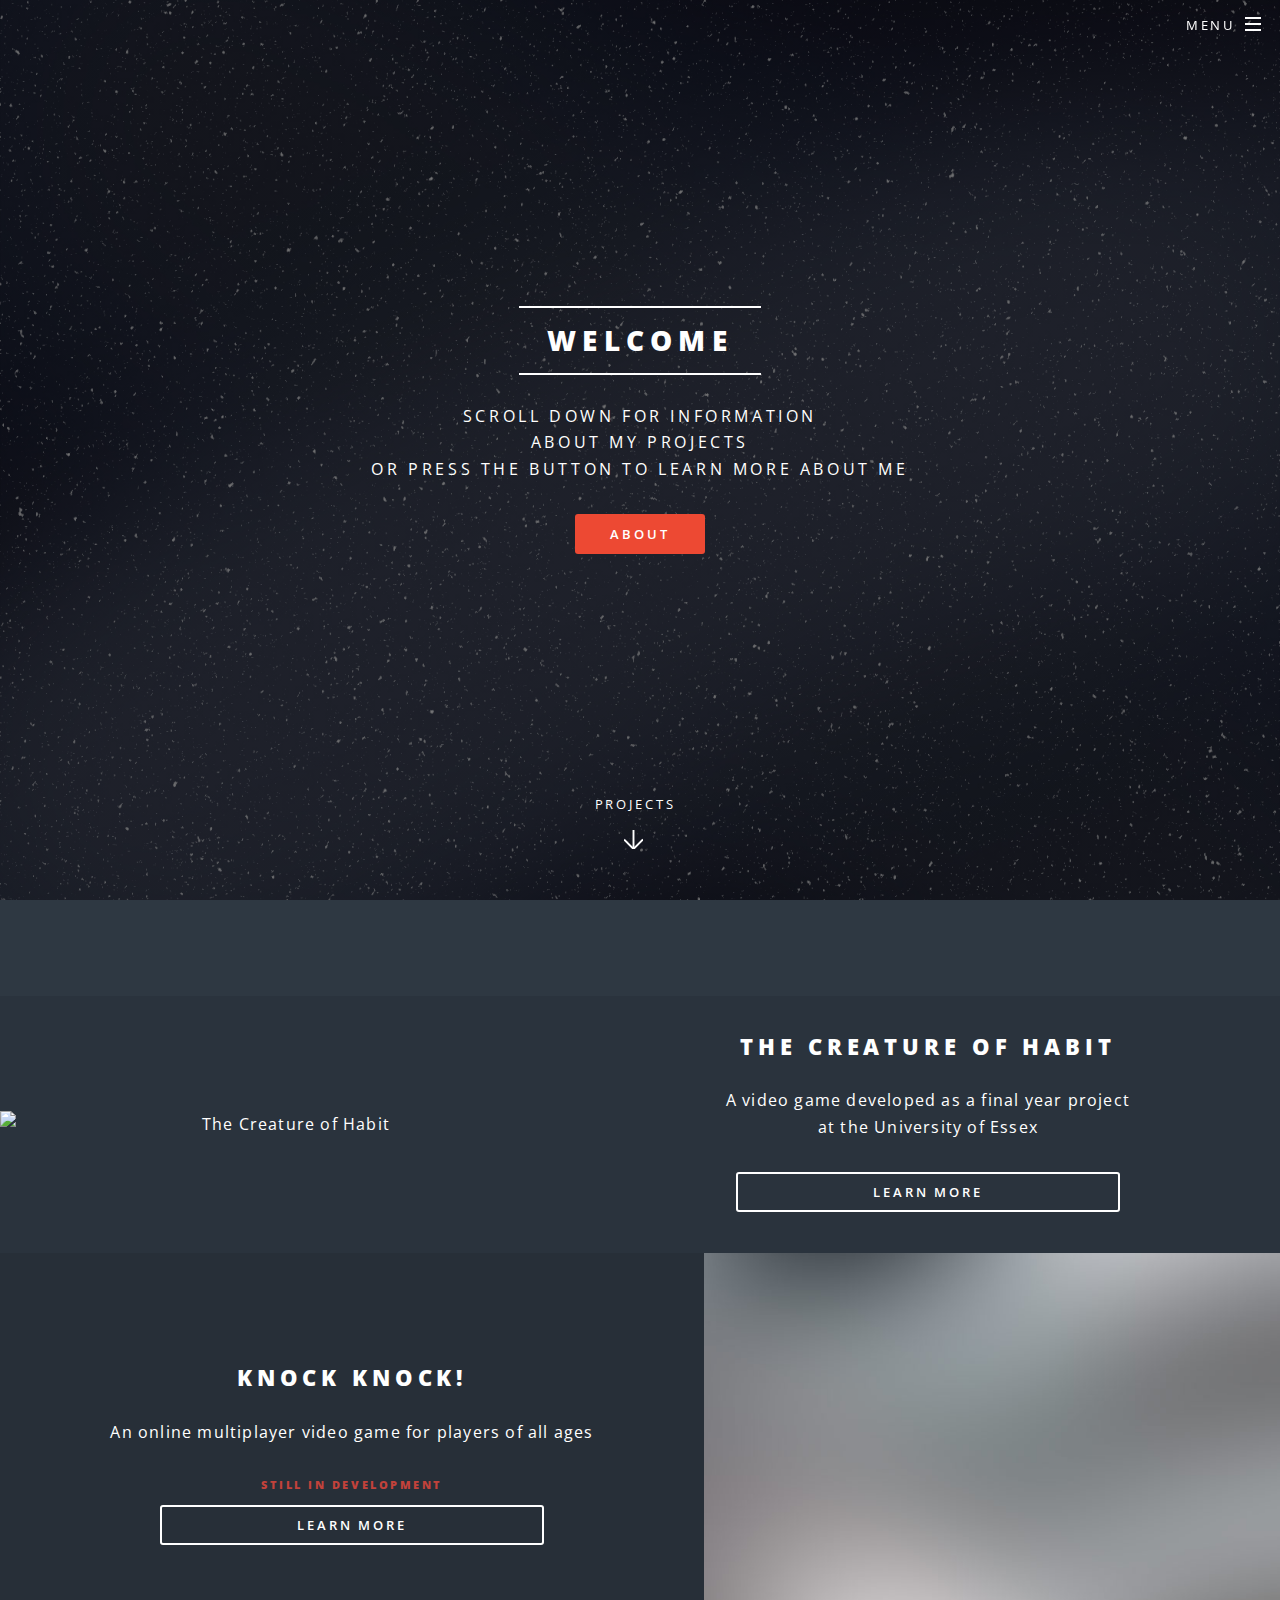
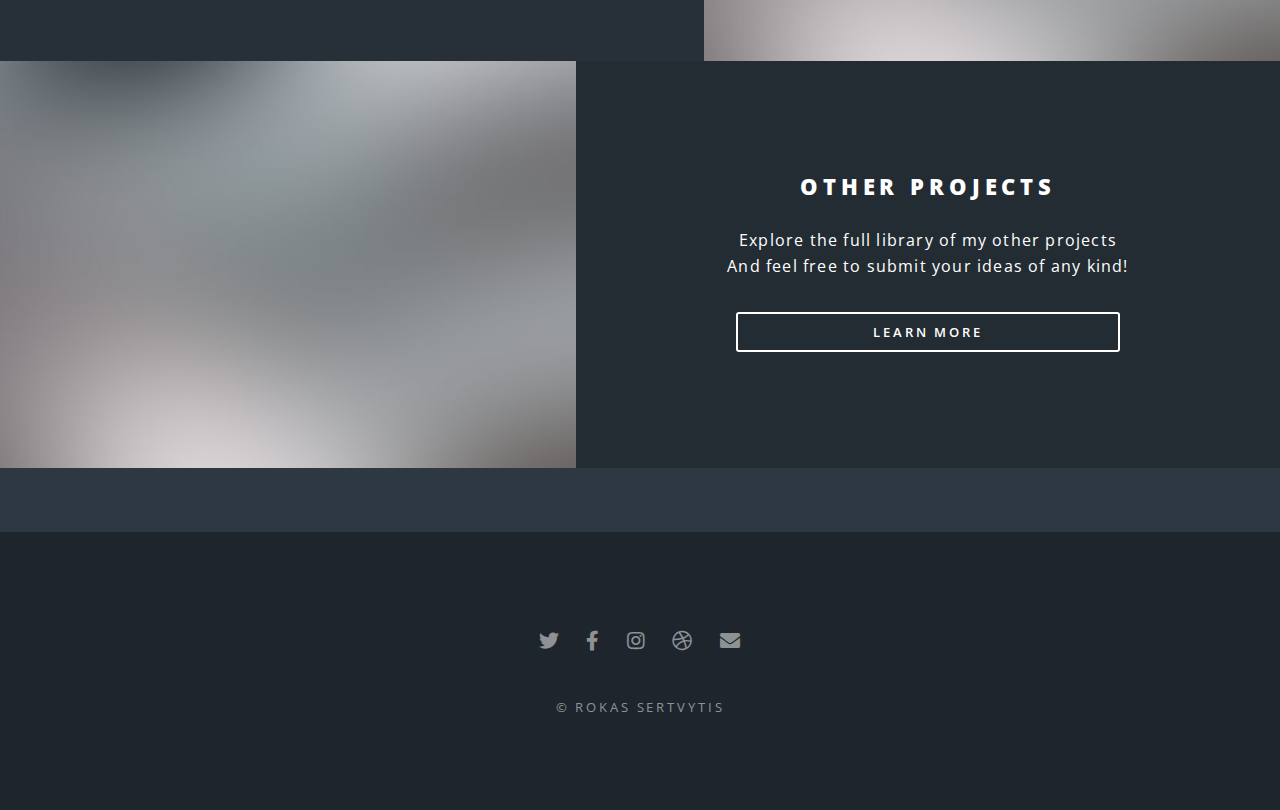
==== commit 937ce1ba: "Update" ====
--- a/index.html
+++ b/index.html
@@ -6,7 +6,7 @@
 -->
 <html>
 	<head>
-		<title>Spectral by HTML5 UP</title>
+		<title>Rokas Sertvytis</title>
 		<meta charset="utf-8" />
 		<meta name="viewport" content="width=device-width, initial-scale=1, user-scalable=no" />
 		<link rel="stylesheet" href="assets/css/main.css" />
@@ -19,7 +19,6 @@
 
 				<!-- Header -->
 					<header id="header" class="alt">
-						<h1><a href="index.html">Spectral</a></h1>
 						<nav id="nav">
 							<ul>
 								<li class="special">
@@ -27,10 +26,8 @@
 									<div id="menu">
 										<ul>
 											<li><a href="index.html">Home</a></li>
-											<li><a href="generic.html">Generic</a></li>
-											<li><a href="elements.html">Elements</a></li>
-											<li><a href="#">Sign Up</a></li>
-											<li><a href="#">Log In</a></li>
+											<li><a href="about.html">About me</a></li>
+											<li><a href="projects.html">Project library</a></li>
 										</ul>
 									</div>
 								</li>
@@ -41,101 +38,65 @@
 				<!-- Banner -->
 					<section id="banner">
 						<div class="inner">
-							<h2>Spectral</h2>
-							<p>Another fine responsive<br />
-							site template freebie<br />
-							crafted by <a href="http://html5up.net">HTML5 UP</a>.</p>
+							<h2>Welcome</h2>
+							<p>Scroll down for information<br />
+							about my projects<br />
+							or press the button to learn more about me</p>
 							<ul class="actions special">
-								<li><a href="#" class="button primary">Activate</a></li>
+								<li><a href="about.html" class="button primary">About</a></li>
 							</ul>
 						</div>
-						<a href="#one" class="more scrolly">Learn More</a>
-					</section>
-
-				<!-- One -->
-					<section id="one" class="wrapper style1 special">
-						<div class="inner">
-							<header class="major">
-								<h2>Arcu aliquet vel lobortis ata nisl<br />
-								eget augue amet aliquet nisl cep donec</h2>
-								<p>Aliquam ut ex ut augue consectetur interdum. Donec amet imperdiet eleifend<br />
-								fringilla tincidunt. Nullam dui leo Aenean mi ligula, rhoncus ullamcorper.</p>
-							</header>
-							<ul class="icons major">
-								<li><span class="icon fa-gem major style1"><span class="label">Lorem</span></span></li>
-								<li><span class="icon fa-heart major style2"><span class="label">Ipsum</span></span></li>
-								<li><span class="icon solid fa-code major style3"><span class="label">Dolor</span></span></li>
-							</ul>
-						</div>
+						<a href="#two" class="more scrolly">Projects</a>
 					</section>
 
 				<!-- Two -->
-					<section id="two" class="wrapper alt style2">
+					<section id="two" class="wrapper style2 special">
+
+<!-- The Creature of Habit -->
+						<section class="spotlight">
+							<div class="image">
+								<img src="images/postertcoh.gif" alt="The Creature of Habit" /></div><div class="content">
+									<h2>The Creature of Habit</h2>
+									<p>A video game developed as a final year project<br />
+									at the University of Essex</p>
+									<ul class="actions stacked">
+										<li><a href="tcoh.html" class="button fit">Learn More</a></li>
+									</ul>
+							</div>
+						</section>
+
+
+<!-- Knock Knock! -->
 						<section class="spotlight">
 							<div class="image"><img src="images/pic01.jpg" alt="" /></div><div class="content">
-								<h2>Magna primis lobortis<br />
-								sed ullamcorper</h2>
-								<p>Aliquam ut ex ut augue consectetur interdum. Donec hendrerit imperdiet. Mauris eleifend fringilla nullam aenean mi ligula.</p>
+								<h2>Knock Knock!</h2>
+								<p>An online multiplayer video game for players of all ages</p>
+								<h6 style="color:#C2423B;"> still in development </h6>
+								<ul class="actions stacked">
+									<li><a href="knock.html" class="button fit">Learn More</a></li>
+								</ul>
 							</div>
 						</section>
+
+						<!-- Other -->
 						<section class="spotlight">
-							<div class="image"><img src="images/pic02.jpg" alt="" /></div><div class="content">
-								<h2>Tortor dolore feugiat<br />
-								elementum magna</h2>
-								<p>Aliquam ut ex ut augue consectetur interdum. Donec hendrerit imperdiet. Mauris eleifend fringilla nullam aenean mi ligula.</p>
+							<div class="image"><img src="images/pic01.jpg" alt="" /></div><div class="content">
+								<h2>Other projects</h2>
+								<p>Explore the full library of my other projects<br />
+								And feel free to submit your ideas of any kind!</p>
+								<ul class="actions stacked">
+									<li><a href="library.html" class="button fit">Learn More</a></li>
+								</ul>
 							</div>
 						</section>
-						<section class="spotlight">
-							<div class="image"><img src="images/pic03.jpg" alt="" /></div><div class="content">
-								<h2>Augue eleifend aliquet<br />
-								sed condimentum</h2>
-								<p>Aliquam ut ex ut augue consectetur interdum. Donec hendrerit imperdiet. Mauris eleifend fringilla nullam aenean mi ligula.</p>
-							</div>
-						</section>
-					</section>
 
-				<!-- Three -->
-					<section id="three" class="wrapper style3 special">
-						<div class="inner">
-							<header class="major">
-								<h2>Accumsan mus tortor nunc aliquet</h2>
-								<p>Aliquam ut ex ut augue consectetur interdum. Donec amet imperdiet eleifend<br />
-								fringilla tincidunt. Nullam dui leo Aenean mi ligula, rhoncus ullamcorper.</p>
-							</header>
-							<ul class="features">
-								<li class="icon fa-paper-plane">
-									<h3>Arcu accumsan</h3>
-									<p>Augue consectetur sed interdum imperdiet et ipsum. Mauris lorem tincidunt nullam amet leo Aenean ligula consequat consequat.</p>
-								</li>
-								<li class="icon solid fa-laptop">
-									<h3>Ac Augue Eget</h3>
-									<p>Augue consectetur sed interdum imperdiet et ipsum. Mauris lorem tincidunt nullam amet leo Aenean ligula consequat consequat.</p>
-								</li>
-								<li class="icon solid fa-code">
-									<h3>Mus Scelerisque</h3>
-									<p>Augue consectetur sed interdum imperdiet et ipsum. Mauris lorem tincidunt nullam amet leo Aenean ligula consequat consequat.</p>
-								</li>
-								<li class="icon solid fa-headphones-alt">
-									<h3>Mauris Imperdiet</h3>
-									<p>Augue consectetur sed interdum imperdiet et ipsum. Mauris lorem tincidunt nullam amet leo Aenean ligula consequat consequat.</p>
-								</li>
-								<li class="icon fa-heart">
-									<h3>Aenean Primis</h3>
-									<p>Augue consectetur sed interdum imperdiet et ipsum. Mauris lorem tincidunt nullam amet leo Aenean ligula consequat consequat.</p>
-								</li>
-								<li class="icon fa-flag">
-									<h3>Tortor Ut</h3>
-									<p>Augue consectetur sed interdum imperdiet et ipsum. Mauris lorem tincidunt nullam amet leo Aenean ligula consequat consequat.</p>
-								</li>
-							</ul>
-						</div>
 					</section>
 
 				<!-- CTA -->
-					<section id="cta" class="wrapper style4">
+					<!-- <section id="cta" class="wrapper style4">
 						<div class="inner">
 							<header>
-								<h2>Arcue ut vel commodo</h2>
+								<h2>Other projects</h2>
 								<p>Aliquam ut ex ut augue consectetur interdum endrerit imperdiet amet eleifend fringilla.</p>
 							</header>
 							<ul class="actions stacked">
@@ -143,7 +104,7 @@
 								<li><a href="#" class="button fit">Learn More</a></li>
 							</ul>
 						</div>
-					</section>
+					</section> -->
 
 				<!-- Footer -->
 					<footer id="footer">
@@ -155,7 +116,7 @@
 							<li><a href="#" class="icon solid fa-envelope"><span class="label">Email</span></a></li>
 						</ul>
 						<ul class="copyright">
-							<li>&copy; Untitled</li><li>Design: <a href="http://html5up.net">HTML5 UP</a></li>
+							<li>&copy; Rokas Sertvytis</li>
 						</ul>
 					</footer>
 
@@ -171,4 +132,4 @@
 			<script src="assets/js/main.js"></script>
 
 	</body>
-</html>+</html>
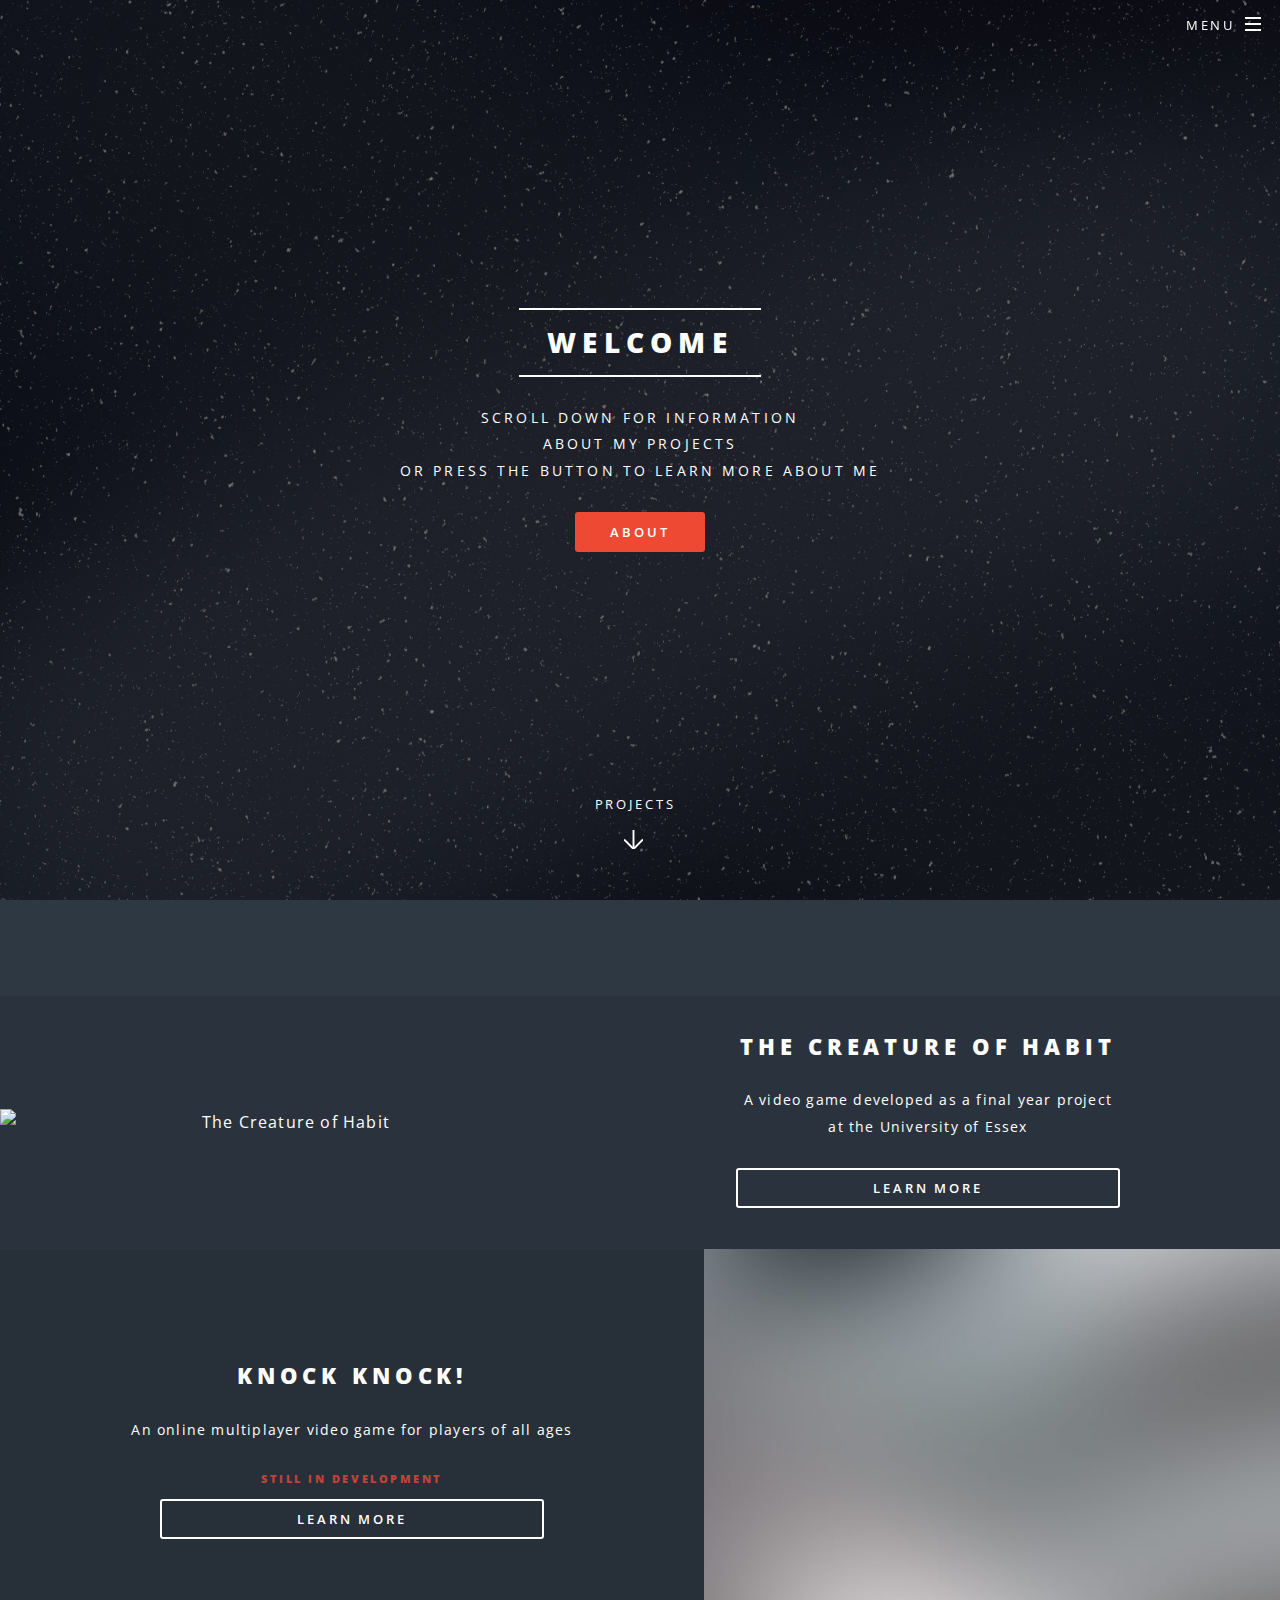
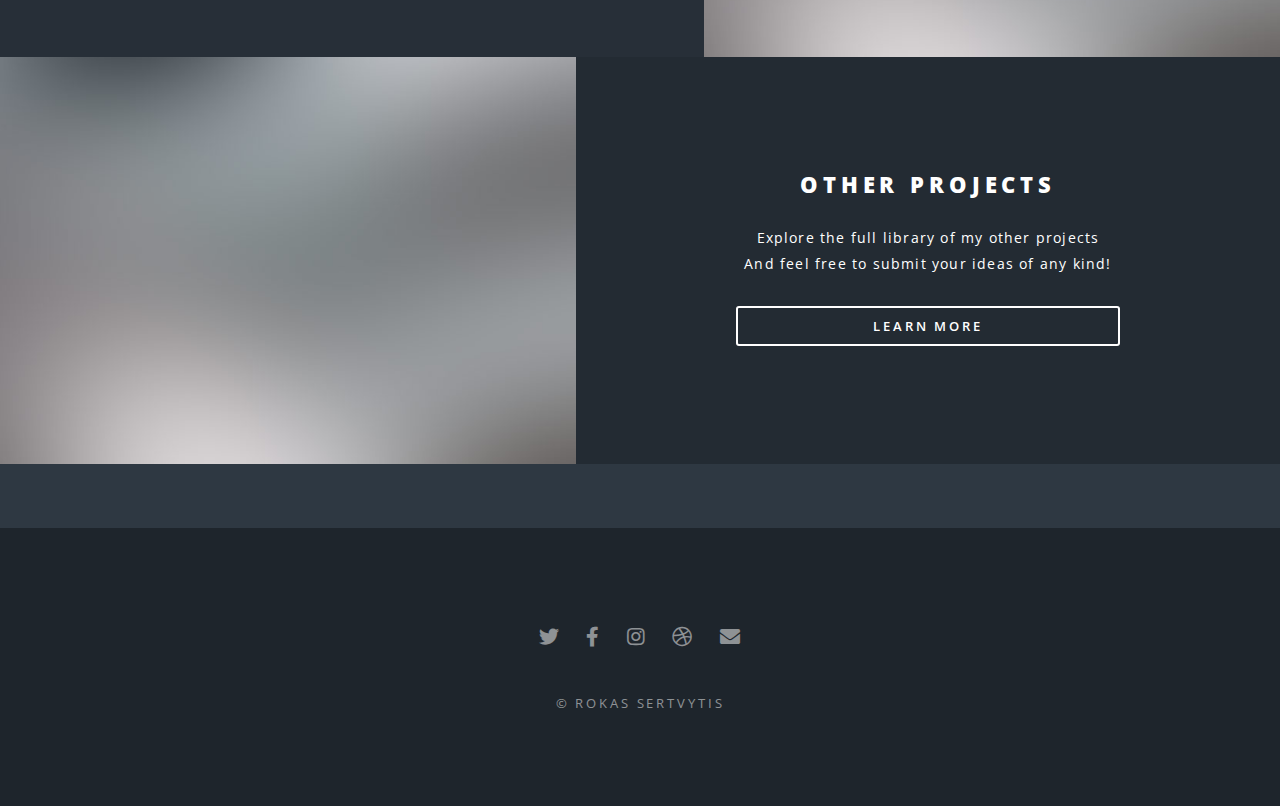
==== commit a4503316: "update 06 06 20" ====
--- a/index.html
+++ b/index.html
@@ -26,7 +26,7 @@
 									<div id="menu">
 										<ul>
 											<li><a href="index.html">Home</a></li>
-											<li><a href="about.html">About me</a></li>
+											<li><a href="about.html">About</a></li>
 											<li><a href="projects.html">Project library</a></li>
 										</ul>
 									</div>
--- a/assets/css/main.css
+++ b/assets/css/main.css
@@ -160,6 +160,7 @@
 
 	p {
 		margin: 0 0 2em 0;
+		font-size: 14px;
 	}
 
 	h1, h2, h3, h4, h5, h6 {
@@ -2658,6 +2659,15 @@
 
 			}
 
+			/* CENTER VIDEO */
+			.centerVideo{
+				margin-left: auto;
+				margin-right: auto;
+				display: block
+			}
+
+
+
 /* Spotlight */
 
 	.spotlight {
@@ -3351,7 +3361,7 @@
 		-ms-transition: -ms-transform 0.5s ease;
 		transition: transform 0.5s ease;
 		-webkit-overflow-scrolling: touch;
-		background: #21b2a6;
+		background: #0F101B;
 		color: #ffffff;
 		height: 100%;
 		max-width: 80%;
@@ -3362,6 +3372,7 @@
 		top: 0;
 		width: 20em;
 		z-index: 10002;
+		opacity: 0.7;
 	}
 
 		#menu ul {
@@ -3996,4 +4007,4 @@
 
 	body.is-mobile.landing #footer {
 		background-color: #1d242a;
-	}+	}
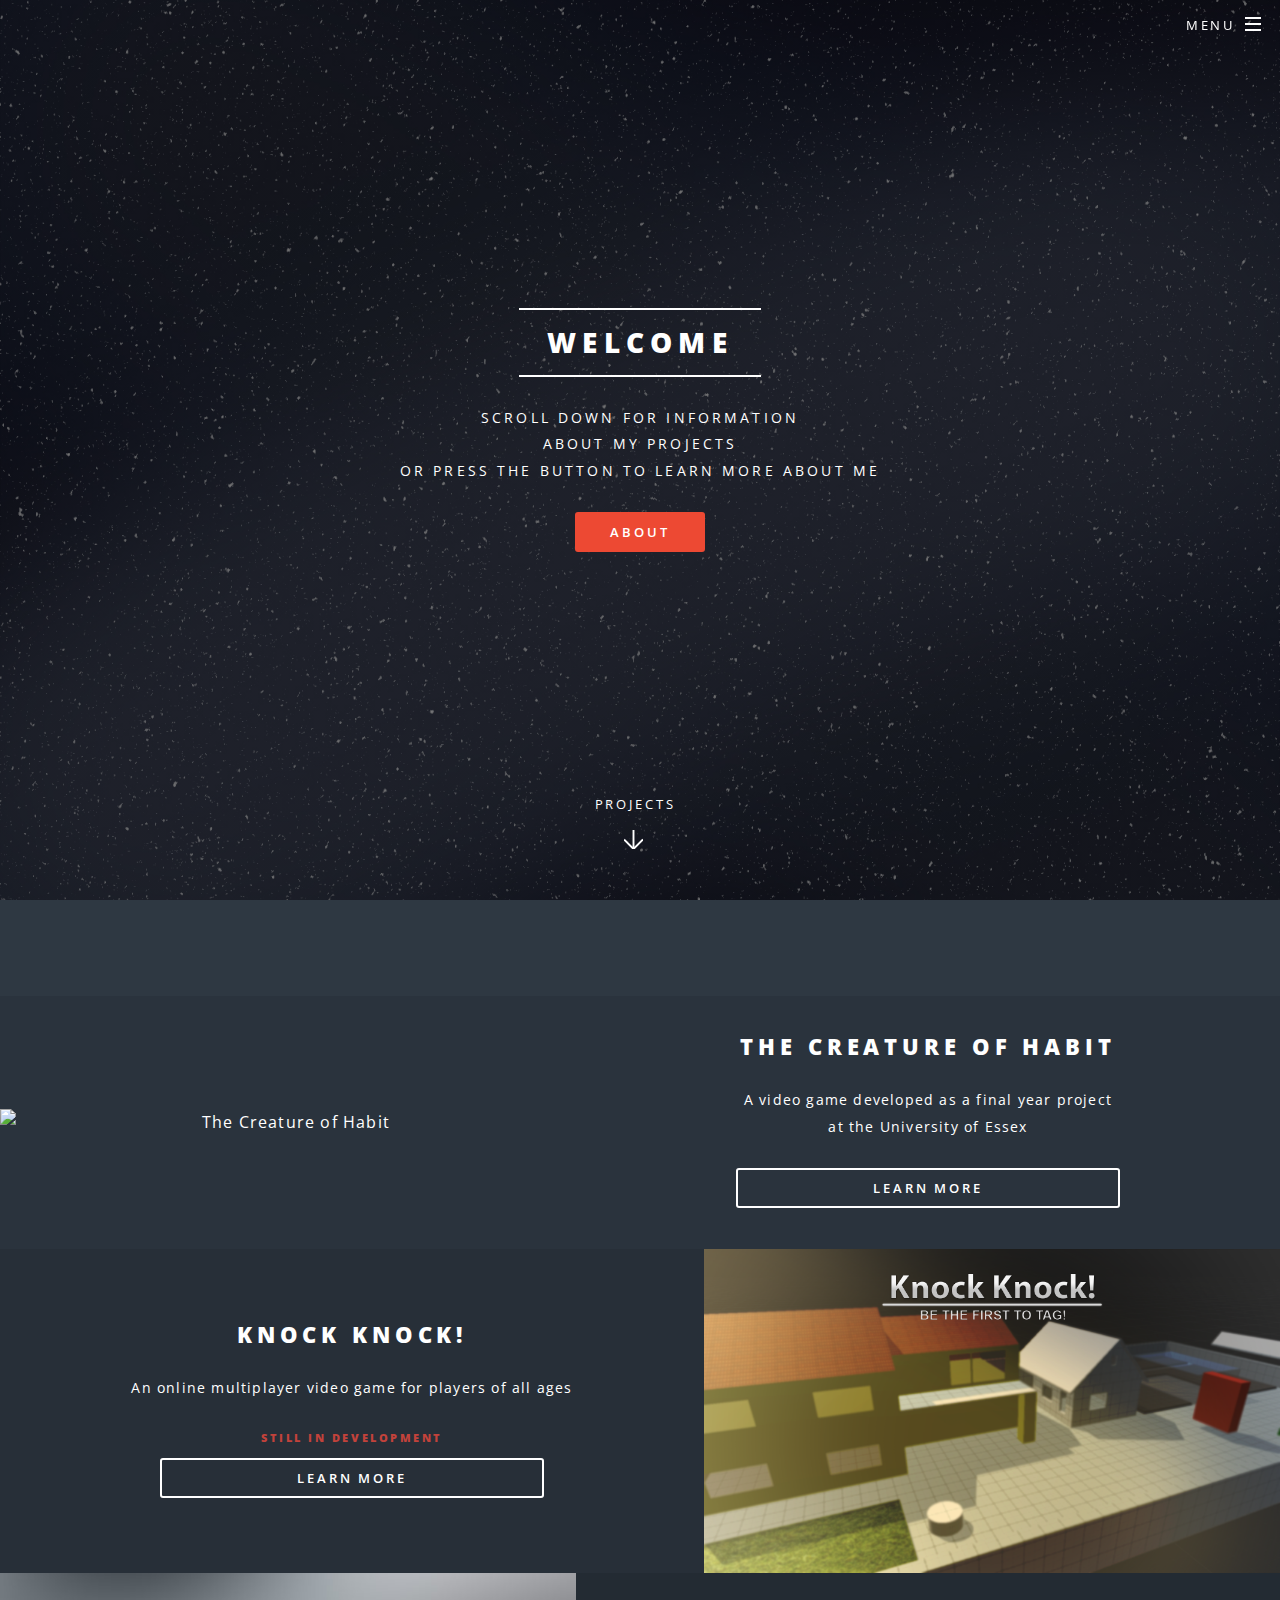
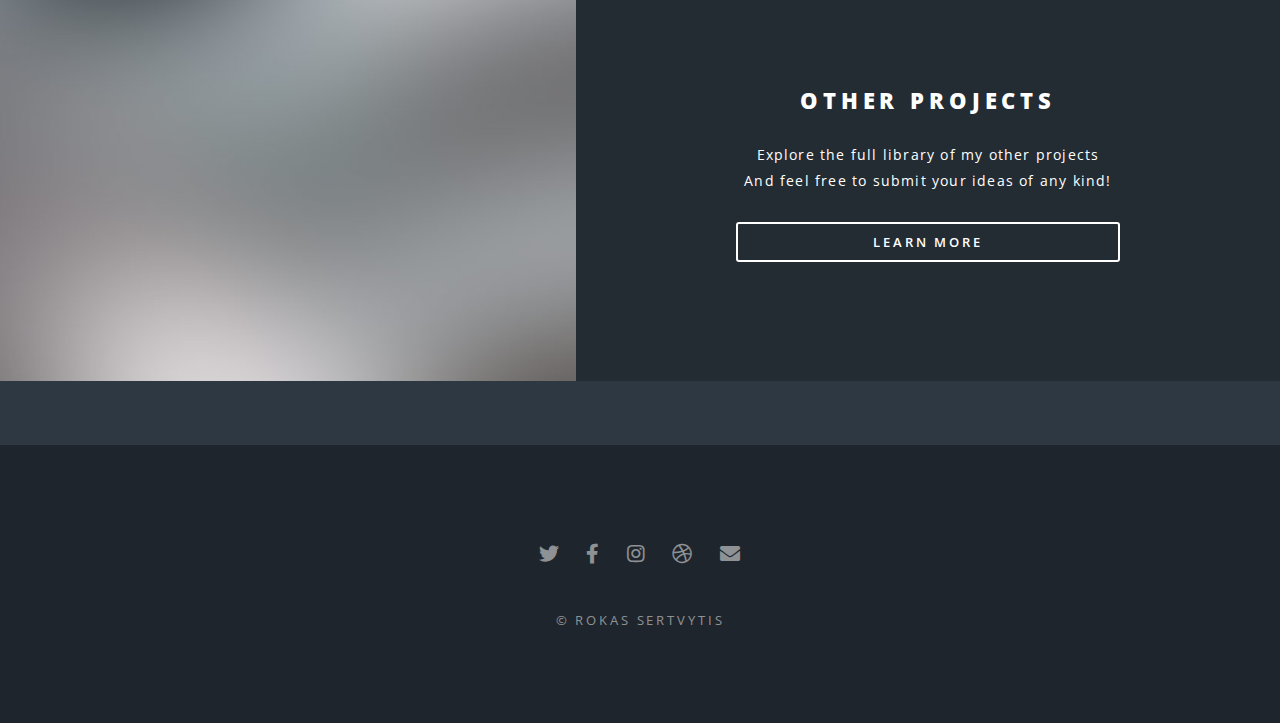
==== commit 14a1cc52: "Update 10/06/20" ====
--- a/index.html
+++ b/index.html
@@ -68,7 +68,7 @@
 
 <!-- Knock Knock! -->
 						<section class="spotlight">
-							<div class="image"><img src="images/pic01.jpg" alt="" /></div><div class="content">
+							<div class="image"><img src="images/knockPoster.png" alt="" /></div><div class="content">
 								<h2>Knock Knock!</h2>
 								<p>An online multiplayer video game for players of all ages</p>
 								<h6 style="color:#C2423B;"> still in development </h6>
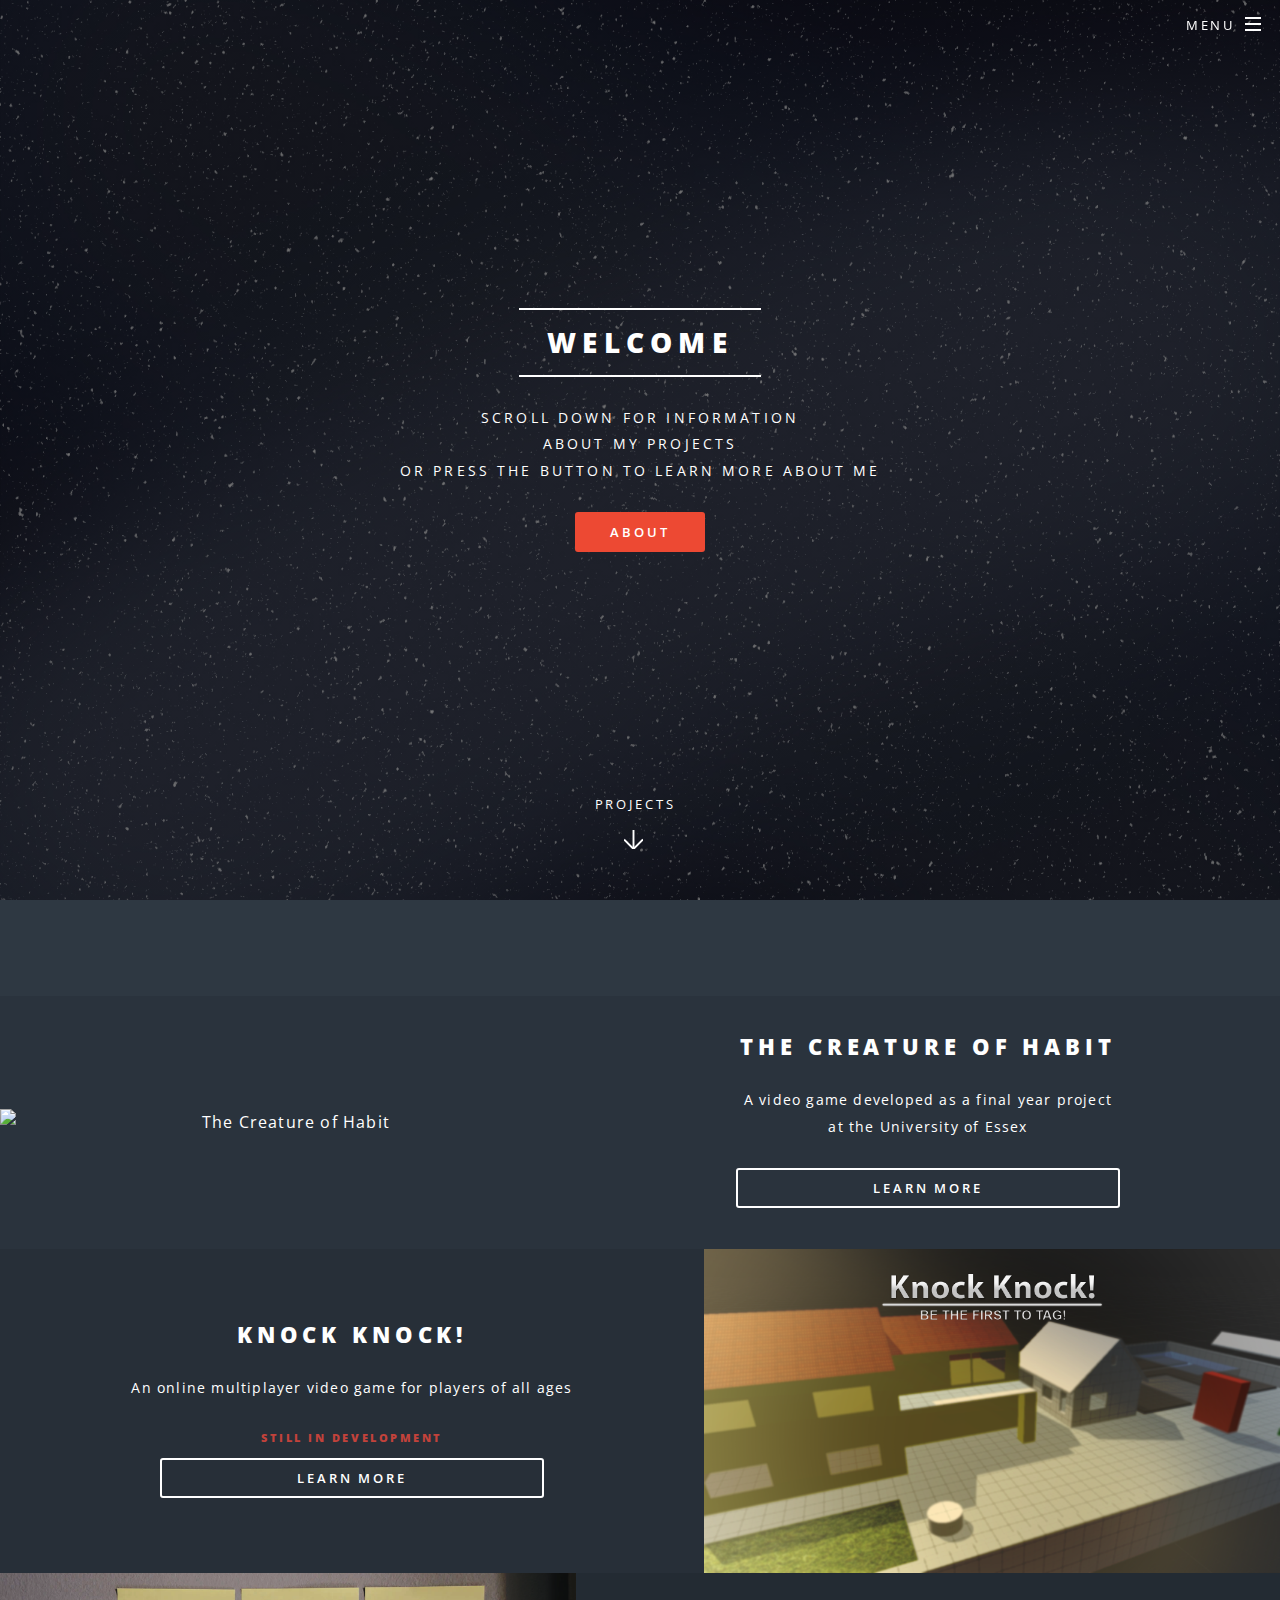
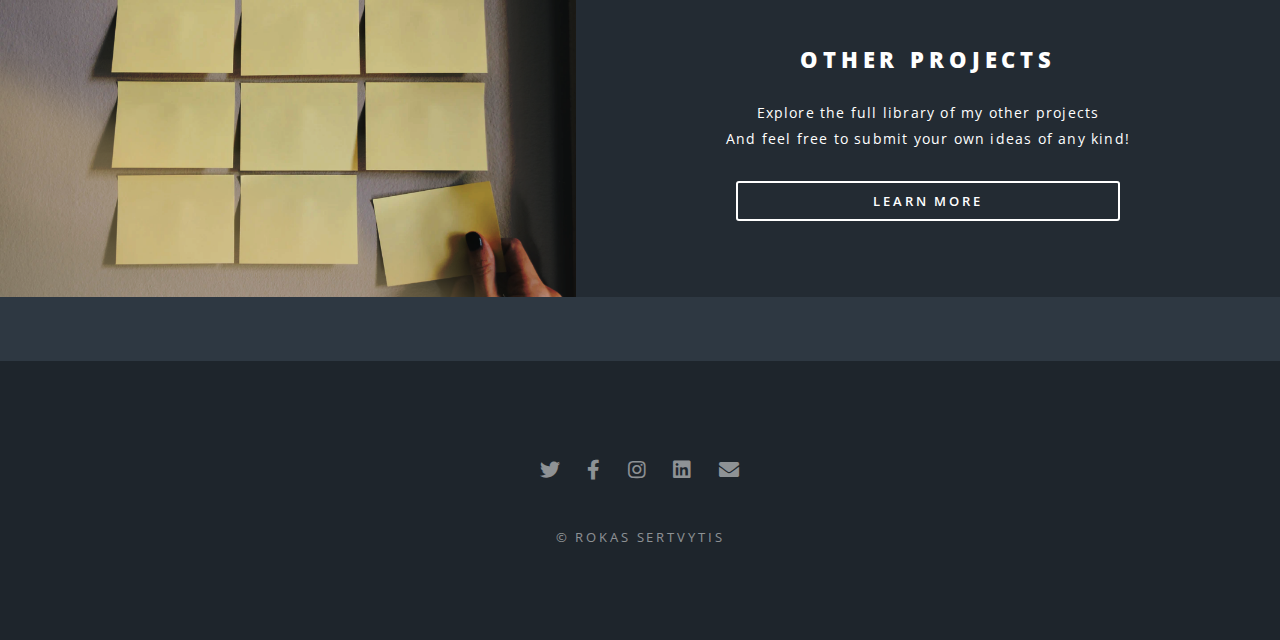
==== commit 5cb0e606: "Update 10/06/20" ====
--- a/index.html
+++ b/index.html
@@ -80,10 +80,10 @@
 
 						<!-- Other -->
 						<section class="spotlight">
-							<div class="image"><img src="images/pic01.jpg" alt="" /></div><div class="content">
+							<div class="image"><img src="images/list.png" alt="" /></div><div class="content">
 								<h2>Other projects</h2>
 								<p>Explore the full library of my other projects<br />
-								And feel free to submit your ideas of any kind!</p>
+								And feel free to submit your own ideas of any kind!</p>
 								<ul class="actions stacked">
 									<li><a href="library.html" class="button fit">Learn More</a></li>
 								</ul>
@@ -109,11 +109,11 @@
 				<!-- Footer -->
 					<footer id="footer">
 						<ul class="icons">
-							<li><a href="#" class="icon brands fa-twitter"><span class="label">Twitter</span></a></li>
-							<li><a href="#" class="icon brands fa-facebook-f"><span class="label">Facebook</span></a></li>
-							<li><a href="#" class="icon brands fa-instagram"><span class="label">Instagram</span></a></li>
-							<li><a href="#" class="icon brands fa-dribbble"><span class="label">Dribbble</span></a></li>
-							<li><a href="#" class="icon solid fa-envelope"><span class="label">Email</span></a></li>
+							<li><a href="https://twitter.com/Rokas89763312?s=09" class="icon brands fa-twitter"><span class="label">Twitter</span></a></li>
+							<li><a href="https://www.facebook.com/rokas.sertvytis" class="icon brands fa-facebook-f"><span class="label">Facebook</span></a></li>
+							<li><a href="https://www.instagram.com/rokascbm/" class="icon brands fa-instagram"><span class="label">Instagram</span></a></li>
+							<li><a href="https://www.linkedin.com/in/rokas-šertvytis-2a9a47184/" class="icon brands fa-linkedin"><span class="label">LinkedIn</span></a></li>
+							<li><a href="mailto: rokassertvytisall@gmail.com" class="icon solid fa-envelope"><span class="label">Email</span></a></li>
 						</ul>
 						<ul class="copyright">
 							<li>&copy; Rokas Sertvytis</li>
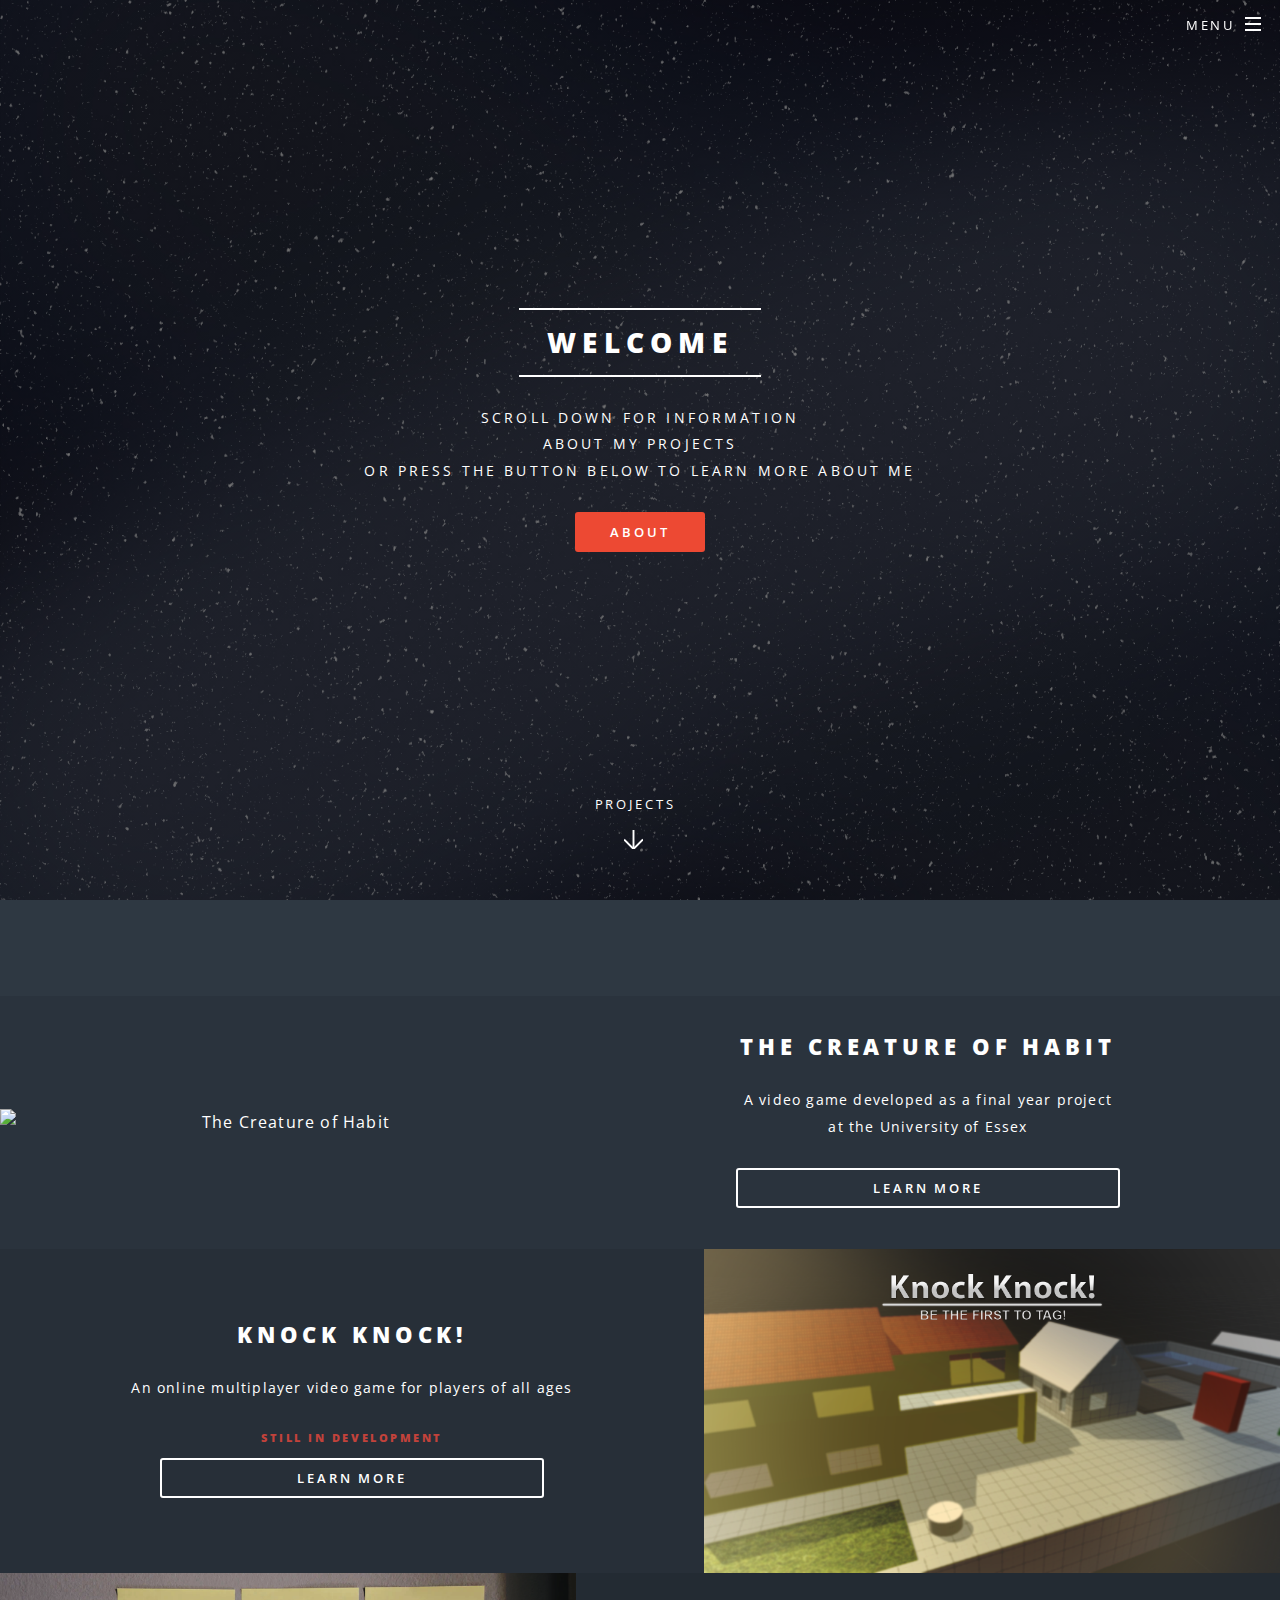
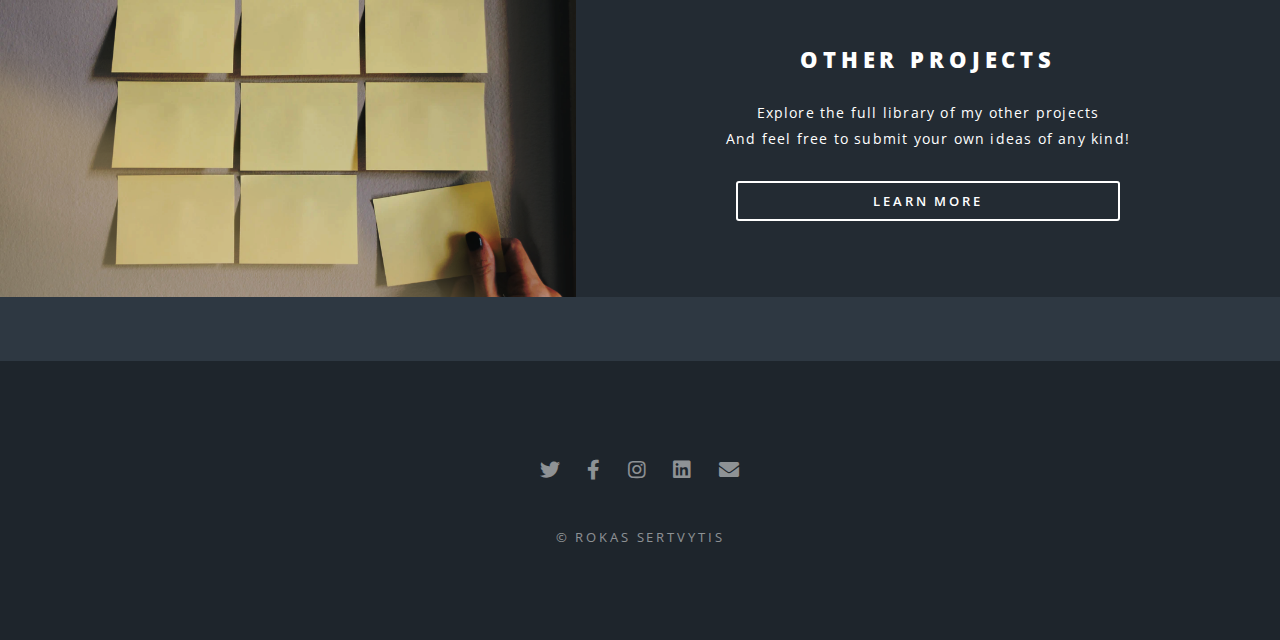
==== commit 62cb1832: "Website update" ====
--- a/index.html
+++ b/index.html
@@ -41,7 +41,7 @@
 							<h2>Welcome</h2>
 							<p>Scroll down for information<br />
 							about my projects<br />
-							or press the button to learn more about me</p>
+							or press the button below to learn more about me</p>
 							<ul class="actions special">
 								<li><a href="about.html" class="button primary">About</a></li>
 							</ul>
--- a/assets/css/main.css
+++ b/assets/css/main.css
@@ -286,6 +286,18 @@
 	}
 
 /* Row */
+.leftpanel{
+	width:25%;
+	height:100%;
+	float:left;
+}
+
+.rightpanel{
+	width:75%;
+	height:100%;
+	float:right;
+}
+
 
 	.row {
 		display: flex;
@@ -3310,6 +3322,165 @@
 				}
 
 			}
+			.wrapper.style6 {
+			  background-color: #ffffff;
+			  color: #4E4852;
+			  height: 100%;
+			}
+
+			  .wrapper.style6 strong, .wrapper.style6 b {
+			    color: #2E3842;
+			  }
+
+			  .wrapper.style6 h2, .wrapper.style6 h3, .wrapper.style6 h4, .wrapper.style6 h5, .wrapper.style6 h6 {
+			    color: #2E3842;
+			  }
+
+			  .wrapper.style6 hr {
+			    border-color: #dfdfdf;
+			  }
+
+			  .wrapper.style6 blockquote {
+			    border-color: #dfdfdf;
+			  }
+
+			  .wrapper.style6 code {
+			    background: rgba(0, 0, 0, 0.0375);
+			  }
+
+			  .wrapper.style6 header p {
+			    color: #8E8892;
+			  }
+
+			  .wrapper.style6 header.major h2, .wrapper.style6 header.major h3, .wrapper.style6 header.major h4, .wrapper.style6 header.major h5, .wrapper.style6 header.major h6 {
+			    border-color: #dfdfdf;
+			  }
+
+			  .wrapper.style6 header.major p {
+			    color: #4E4852;
+			  }
+
+			  .wrapper.style6 label {
+			    color: #2E3842;
+			  }
+
+			  .wrapper.style6 input[type="text"],
+			  .wrapper.style6 input[type="password"],
+			  .wrapper.style6 input[type="email"],
+			  .wrapper.style6 select,
+			  .wrapper.style6 textarea {
+			    background-color: rgba(0, 0, 0, 0.0375);
+			  }
+
+			  .wrapper.style6 select {
+			    background-image: url("data:image/svg+xml;charset=utf8,%3Csvg xmlns='http://www.w3.org/2000/svg' width='40' height='40' preserveAspectRatio='none' viewBox='0 0 40 40'%3E%3Cpath d='M9.4,12.3l10.4,10.4l10.4-10.4c0.2-0.2,0.5-0.4,0.9-0.4c0.3,0,0.6,0.1,0.9,0.4l3.3,3.3c0.2,0.2,0.4,0.5,0.4,0.9 c0,0.4-0.1,0.6-0.4,0.9L20.7,31.9c-0.2,0.2-0.5,0.4-0.9,0.4c-0.3,0-0.6-0.1-0.9-0.4L4.3,17.3c-0.2-0.2-0.4-0.5-0.4-0.9 c0-0.4,0.1-0.6,0.4-0.9l3.3-3.3c0.2-0.2,0.5-0.4,0.9-0.4S9.1,12.1,9.4,12.3z' fill='%23dfdfdf' /%3E%3C/svg%3E");
+			  }
+
+			    .wrapper.style6 select option {
+			      color: #2E3842;
+			      background: #ffffff;
+			    }
+
+			  .wrapper.style6 input[type="checkbox"] + label,
+			  .wrapper.style6 input[type="radio"] + label {
+			    color: #4E4852;
+			  }
+
+			    .wrapper.style6 input[type="checkbox"] + label:before,
+			    .wrapper.style6 input[type="radio"] + label:before {
+			      background: rgba(0, 0, 0, 0.0375);
+			    }
+
+			  .wrapper.style6 input[type="checkbox"]:checked + label:before,
+			  .wrapper.style6 input[type="radio"]:checked + label:before {
+			    background: #2E3842;
+			    color: #ffffff;
+			  }
+
+			  .wrapper.style6 ::-webkit-input-placeholder {
+			    color: #8E8892 !important;
+			  }
+
+			  .wrapper.style6 :-moz-placeholder {
+			    color: #8E8892 !important;
+			  }
+
+			  .wrapper.style6 ::-moz-placeholder {
+			    color: #8E8892 !important;
+			  }
+
+			  .wrapper.style6 :-ms-input-placeholder {
+			    color: #8E8892 !important;
+			  }
+
+			  .wrapper.style6 .formerize-placeholder {
+			    color: #8E8892 !important;
+			  }
+
+			  .wrapper.style6 .icon.major {
+			    border-color: #dfdfdf;
+			  }
+
+			  .wrapper.style6 ul.alt li {
+			    border-color: #dfdfdf;
+			  }
+
+			  .wrapper.style6 table tbody tr {
+			    border-color: #dfdfdf;
+			  }
+
+			    .wrapper.style6 table tbody tr:nth-child(2n + 1) {
+			      background-color: rgba(0, 0, 0, 0.0375);
+			    }
+
+			  .wrapper.style6 table th {
+			    color: #2E3842;
+			  }
+
+			  .wrapper.style6 table thead {
+			    border-color: #dfdfdf;
+			  }
+
+			  .wrapper.style6 table tfoot {
+			    border-color: #dfdfdf;
+			  }
+
+			  .wrapper.style6 table.alt tbody tr td {
+			    border-color: #dfdfdf;
+			  }
+
+			  .wrapper.style6 input[type="submit"],
+			  .wrapper.style6 input[type="reset"],
+			  .wrapper.style6 input[type="button"],
+			  .wrapper.style6 button,
+			  .wrapper.style6 .button {
+			    box-shadow: inset 0 0 0 2px #dfdfdf;
+			    color: #2E3842;
+			  }
+
+			    .wrapper.style6 input[type="submit"]:hover,
+			    .wrapper.style6 input[type="reset"]:hover,
+			    .wrapper.style6 input[type="button"]:hover,
+			    .wrapper.style6 button:hover,
+			    .wrapper.style6 .button:hover {
+			      background-color: rgba(0, 0, 0, 0.0375);
+			    }
+
+			    .wrapper.style6 input[type="submit"]:active,
+			    .wrapper.style6 input[type="reset"]:active,
+			    .wrapper.style6 input[type="button"]:active,
+			    .wrapper.style6 button:active,
+			    .wrapper.style6 .button:active {
+			      background-color: rgba(0, 0, 0, 0.1);
+			    }
+
+			  @media screen and (max-width: 736px) {
+
+			    .wrapper.style6 .features li {
+			      border-top-color: #dfdfdf;
+			    }
+
+			  }
 
 		@media screen and (max-width: 980px) {
 
